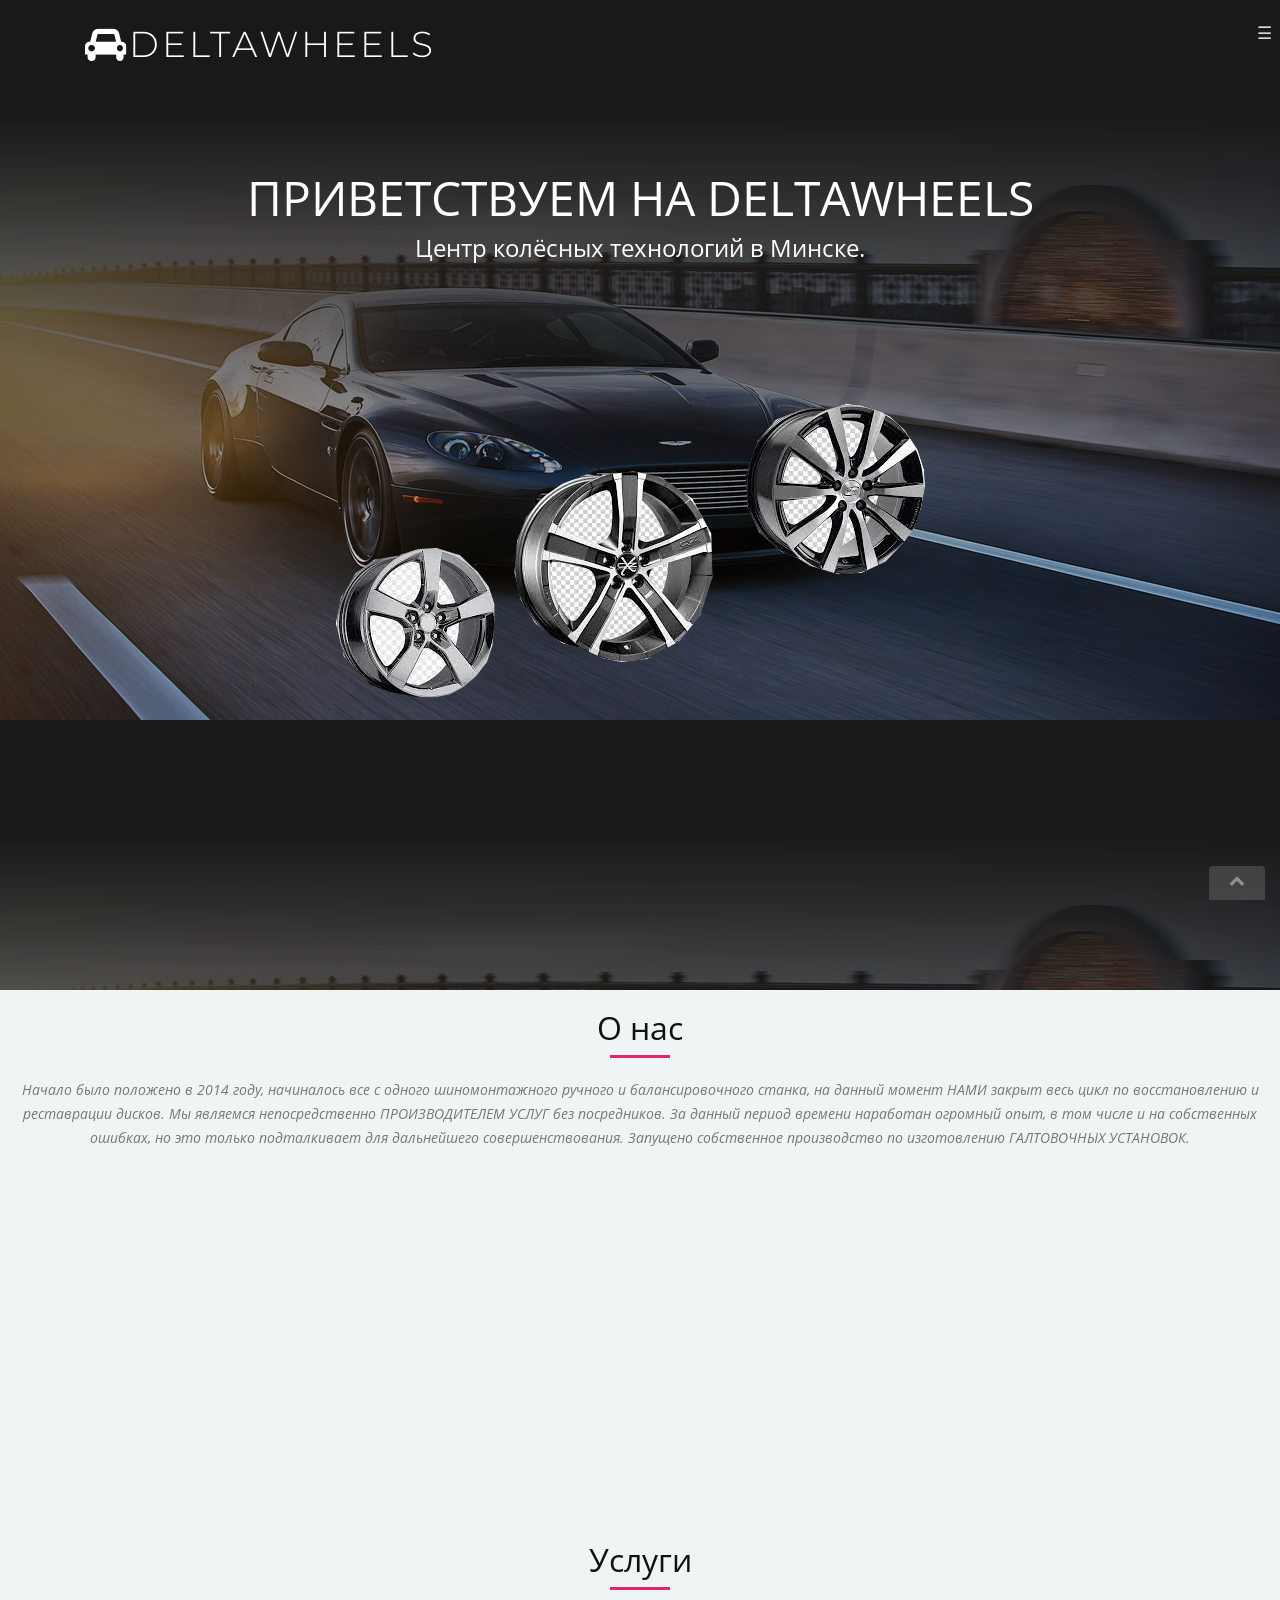
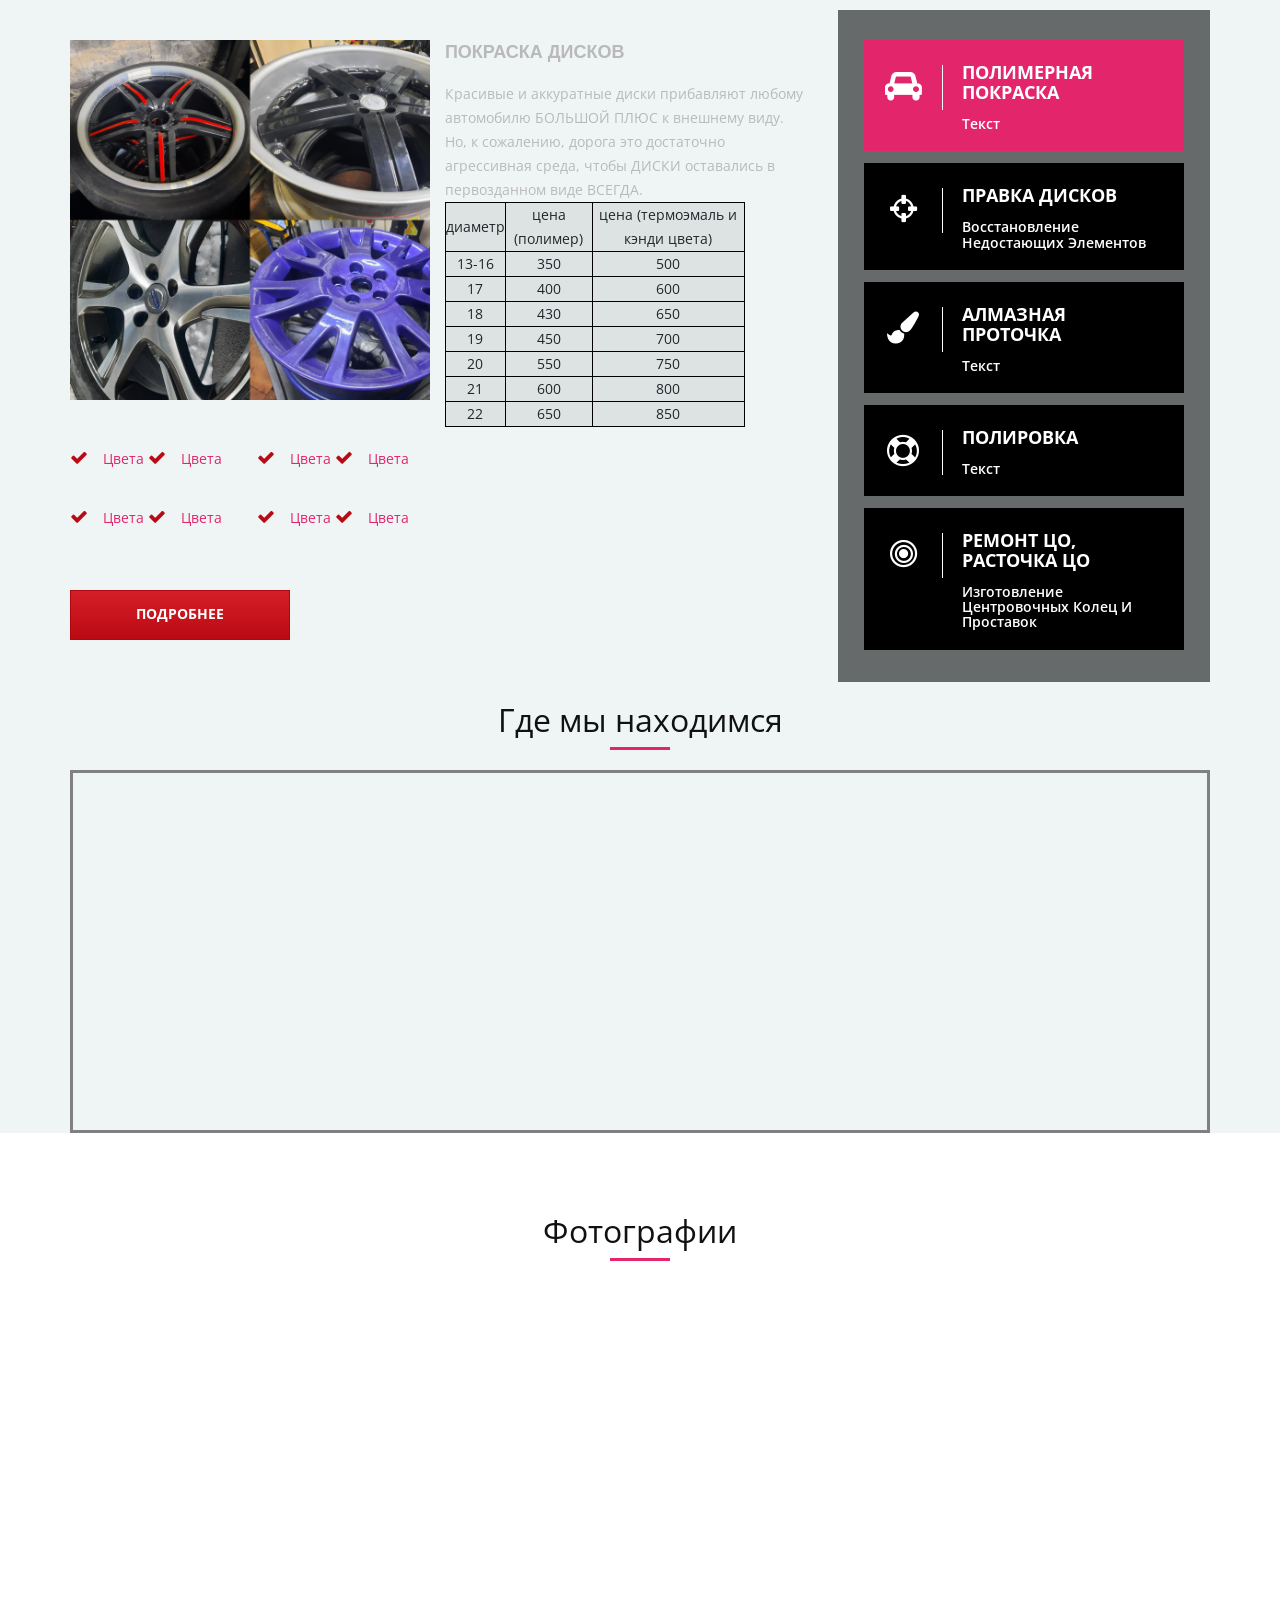
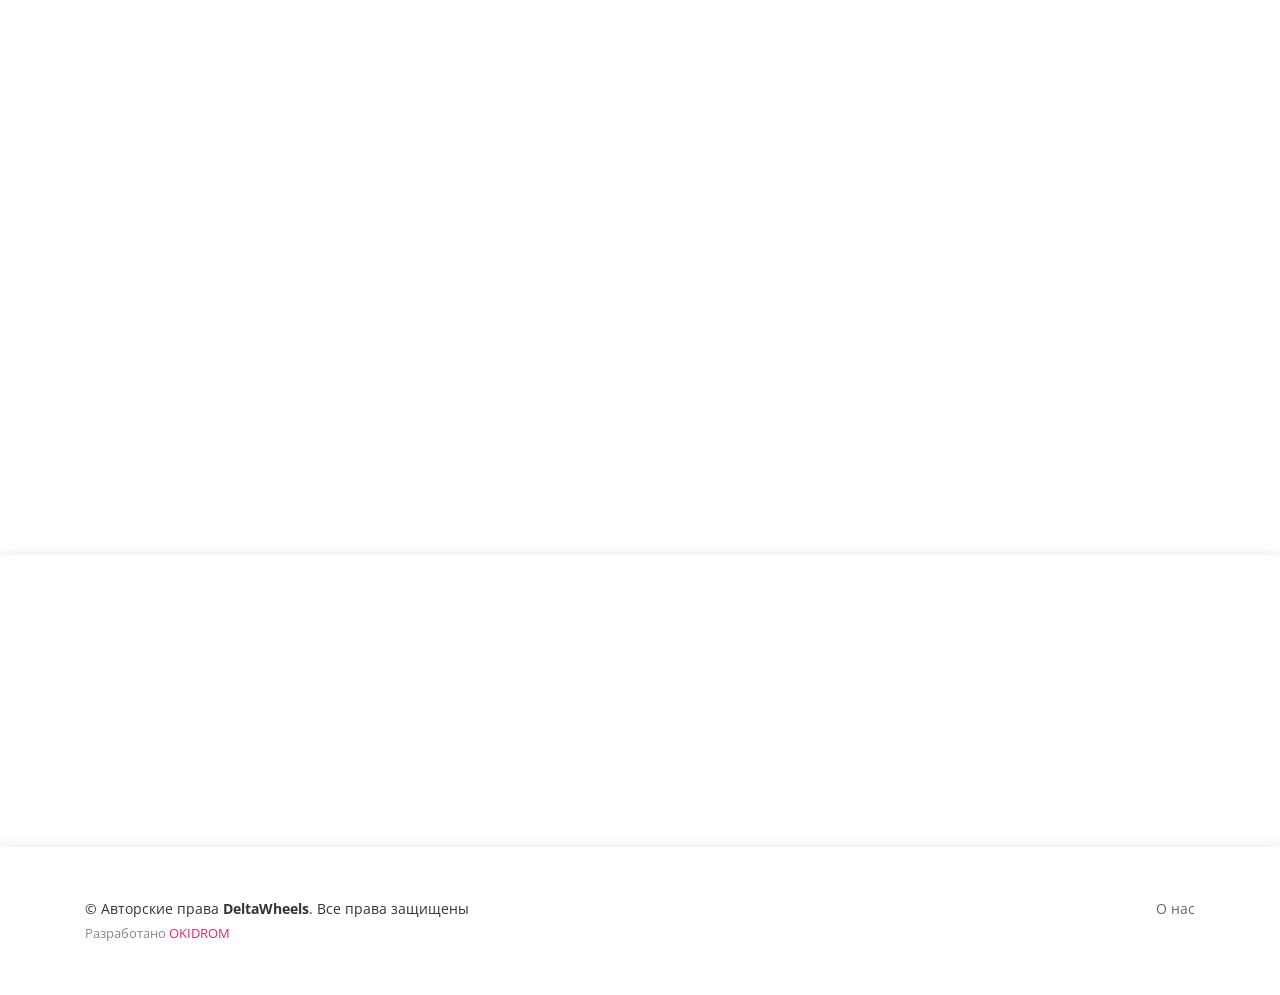
==== computer.html @ de4a65d1 "1" ====
<!DOCTYPE html>
<html lang="ru">
<head>
  <meta charset="utf-8">
  <title>DeltaWheels</title>
  <meta content="width=device-width, initial-scale=1.0" name="viewport">
  <meta content="" name="keywords">
  <meta content="" name="description">

  <!-- Иконки -->
  <link href="img/favicon.png" rel="icon">
  <link href="img/apple-touch-icon.png" rel="apple-touch-icon">

  <!-- Google шрифты -->
  <link href="https://fonts.googleapis.com/css?family=Montserrat:300,400,500,700|Open+Sans:300,300i,400,400i,700,700i" rel="stylesheet">

  <!-- библиотека CSS File -->
  <link href="lib/bootstrap/css/bootstrap.min.css" rel="stylesheet">

  <!-- Библиотека CSS Files -->
  <link href="lib/font-awesome/css/font-awesome.min.css" rel="stylesheet">
  <link href="lib/ionicons/css/ionicons.min.css" rel="stylesheet">
  <link href="lib/aos/aos.css" rel="stylesheet">
  <link href="lib/magnific-popup/magnific-popup.css" rel="stylesheet">
  <link rel="shortcut icon" href="favicon.ico" />


  <!-- Main Stylesheet File -->
  <link href="css/style.css" rel="stylesheet">
  <link href="css/viezd.css" rel="stylesheet">
  <link href="css/modal.css" rel="stylesheet">

    <link href="templates\autocare\images\favicon.ico" rel="shortcut icon" type="image/vnd.microsoft.icon">
  <link href="components\com_sppagebuilder\assets\css\font-awesome.min.css" rel="stylesheet" type="text/css">
  <link href="components\com_sppagebuilder\assets\css\animate.min.css" rel="stylesheet" type="text/css">
  <link href="components\com_sppagebuilder\assets\css\sppagebuilder.css" rel="stylesheet" type="text/css">
  <link href="components\com_sppagebuilder\assets\css\sppagecontainer.css" rel="stylesheet" type="text/css">
  <link href="components\com_sppagebuilder\assets\css\magnific-popup.css" rel="stylesheet" type="text/css">
  <link href="templates\autocare\css\bootstrap.min.css" rel="stylesheet" type="text/css">
  <link href="templates\autocare\css\font-awesome.min.css" rel="stylesheet" type="text/css">
  <link href="templates\autocare\css\legacy.css" rel="stylesheet" type="text/css">
  <link href="templates\autocare\css\template.css" rel="stylesheet" type="text/css">
  <link href="templates\autocare\css\presets\preset3.css" rel="stylesheet" type="text/css" class="preset">
  <link href="templates\autocare\css\custom.css" rel="stylesheet" type="text/css">
  <link href="plugins\system\helix3\assets\css\pagebuilder.css" rel="stylesheet" type="text/css">
  <link href="templates\autocare\css\frontend-edit.css" rel="stylesheet" type="text/css">
  <style type="text/css">
.sp-page-builder .page-content #section-id-1490202933959{margin:0px 0px 0px 0px;padding:0px 0px 90px 0px;background-color:rgba(246, 246, 246, 1);}
#sppb-addon-1490280942295 .sppb-empty-space {padding-bottom: 5px;}
.sp-page-builder .page-content #section-id-1490202933961{margin:0px 0px 0px 0px;padding:0px 0px 0px 0px;}
.sp-page-builder .page-content #section-id-1553441952932{margin:0px 0px 0px 0px;padding:0px 0px 0px 0px;}
.sp-page-builder .page-content #section-id-1490313003177{margin:0px 0px 0px 0px;padding:100px 0px 0px 0px;background-image:url(images/2019/03/26/disk9.jpg);background-repeat:no-repeat;background-size:cover;background-attachment:fixed;background-position:50% 50%;}
.sp-page-builder .page-content #section-id-1490313003179{margin:0px 0px 0px 0px;padding:10px 0px 0px 0px;}

.sp-page-builder .page-content #section-id-1491001296684{margin:0px 0px 0px 0px;padding:90px 0px 90px 0px;}
.sp-page-builder .page-content #section-id-1491089056849{margin:0px 0px 0px 0px;padding:0px 0px 0px 0px;}
#sppb-addon-1491089056870 .sppb-addon-image-overlay{background-color: rgba(0, 0, 0, 0.6);}
#sppb-addon-1491089056875 .sppb-addon-image-overlay{background-color: rgba(0, 0, 0, 0.6);}
.sp-page-builder .page-content #section-id-1491089056856{margin:0px 0px 0px 0px;padding:0px 0px 0px 0px;}
#sppb-addon-1491089056894 .sppb-addon-image-overlay{background-color: rgba(0, 0, 0, 0.6);}
#sppb-addon-1491089056889 .sppb-addon-image-overlay{background-color: rgba(0, 0, 0, 0.6);}
#sppb-addon-1491089056884 .sppb-addon-image-overlay{background-color: rgba(0, 0, 0, 0.6);}
.sp-page-builder .page-content #section-id-1553950695597{margin:0px 0px 0px 0px;padding:50px 0px 50px 0px;}
.sp-page-builder .page-content #section-id-1553949135728{margin:0px 0px 0px 0px;padding:50px 0px 50px 0px;}
.sp-page-builder .page-content #section-id-1553557282232{margin:0px 0px 0px 0px;padding:50px 0px 50px 0px;}
.sp-page-builder .page-content #section-id-1491176089203{margin:0px 0px 0px 0px;padding:70px 0px 60px 0px;}
.sp-page-builder .page-content #section-id-1491176089210{margin:0px 0px 0px 0px;padding:0px 0px 0px 0px;}
body{font-family:Open Sans, sans-serif; font-weight:300; }
h1{font-family:Open Sans, sans-serif; font-weight:800; }
h2{font-family:Open Sans, sans-serif; font-weight:600; }
h3{font-family:Open Sans, sans-serif; font-weight:normal; }
h4{font-family:Open Sans, sans-serif; font-weight:normal; }
h5{font-family:Open Sans, sans-serif; font-weight:600; }
h6{font-family:Open Sans, sans-serif; font-weight:600; }
#sp-bottom{ background-image:url("images/footer-area.jpg");background-repeat:no-repeat;background-size:cover;background-attachment:scroll;background-position:50% 0;background-color:#f5f5f5;padding:63px 0px 120px 0px; }
  </style>

  <!-- ============================================================================================================== -->
</head>
  <link rel="stylesheet" href="css/right-nav-style.css">
    <!--
    Скрытый checkbox, отвечающий за переключение панели, должен быть в верхней части документа, лучше сразу после тега `<body>`

    `id` атрибут предназначен для связки с атрибутом `for` тега <label>

    Атрибут `hidden` указывает состояние «скрытый» у текущего элемента
    -->
    <input type="checkbox" id="nav-toggle" hidden>
    <!--
    Выдвижную панель размещаете ниже
    флажка (checkbox), но не обязательно
    непосредственно после него, например
    можно и в конце страницы
    -->
    <nav class="nav">
        <!--
    Метка с именем `id` чекбокса в `for` атрибуте
    Символ Unicode 'TRIGRAM FOR HEAVEN' (U+2630)
    Пустой атрибут `onclick` используем для исправления бага в iOS < 6.0
    См: http://timpietrusky.com/advanced-checkbox-hack
    -->
        <label for="nav-toggle" class="nav-toggle" onclick></label>
        <!--
    Здесь размещаете любую разметку,
    если это меню, то скорее всего неупорядоченный список <ul>
    -->
        <h2 class="logo">
          <nav id="menu">
            <a href="https://vk.com/okidrom">Услуги</a>
        </h2>
        <ul>
<!--       ---------------------------------------------------------          -->
            <li>
			<div class="filter">
			  <details>
			    <summary href="#2">ПОЛИМЕРНАЯ ПОКРАСКА</summary>
			    <ul>
			      <label>ПРАЙС на ПОКРАСКУ</label>
			      <button id="myBtn">Открыть окно</button>
			      <div id="myModal" class="modal">
					  <div class="modal-content">
					    <div class="modal-header">
					      <span class="close">&times;</span>
					      <h2>Шапка модального окна</h2>
					    </div>
					    <div class="modal-body">
					      <p>Какой-то текст в теле модального окна</p>
					      <p>Ещё другой текст...</p>
					    </div>
					  </div>
			    </ul>
			  </details>
			</div>
<!--       ---------------------------------------------------------          -->
			<li>
			<div class="filter">
			  <details>
			    <summary href="#3">Услуга 2</summary>
			    <ul>
			      <label>Услуга 2</label>
			    </ul>
			  </details>
			</div>
<!--       ---------------------------------------------------------          -->
			<li>
			<div class="filter">
			  <details>
			    <summary href="#4">Услуга 3</summary>
			    <ul>
			      <label>Услуга 3</label>
			    </ul>
			  </details>
			</div>
<!--       ---------------------------------------------------------          -->
			<li>
			<div class="filter">
			  <details>
			    <summary href="#5">Услуга 4</summary>
			    <ul>
			      <label>Услуга 4</label>
			    </ul>
			  </details>
			</div>
<!--       ---------------------------------------------------------          -->
			<li>
			<div class="filter">
			  <details>
			    <summary href="#6">Услуга 5</summary>
			    <ul>
			      <label>Услуга 5</label>
			    </ul>
			  </details>
			</div>
<!--       ---------------------------------------------------------          -->
			<li>
			<div class="filter">
			  <details>
			    <summary href="#7">Услуга 6</summary>
			    <ul>
			      <label>Услуга 6</label>
			    </ul>
			  </details>
			</div>
<!--       ---------------------------------------------------------          -->
			<li>
			<div class="filter">
			  <details>
			    <summary href="#8">Услуга 7</summary>
			    <ul>
			      <label>Услуга 7</label>
			    </ul>
			  </details>
			</div>
<!--       ---------------------------------------------------------          -->
          </nav>
        </ul>
    </nav>
    <div class="mask-content"></div>
<body>

  <!--==========================
    Header
  ============================-->
  <header id="header">
    <div class="container">

      <div id="logo" class="pull-left">
        <h1><a href="#intro" class="scrollto"><i class="fa fa-car"></i>DeltaWheels</a></h1>
        <!-- <a href="#intro"><img src="img/logo.png" alt="" title="" /></img></a> -->
      </div>
    </div>
  </header><!-- #header -->

  <!--==========================
    Интро
  ============================-->
  <section style="background-image: url('img/background.png');" id="intro">

    <div class="intro-text">
      <h2>Приветствуем на DeltaWheels</h2>
      <p>Центр колёсных технологий в Минске.</p>
    </div>

    <div class="product-screens">

      <div class="product-screen-1" data-aos="fade-up" data-aos-delay="400">
        <img src="img/product-screen-1.png" alt="">
      </div>

      <div class="product-screen-2" data-aos="fade-up" data-aos-delay="200">
        <img src="img/product-screen-2.png" alt="">
      </div>

      <div class="product-screen-3" data-aos="fade-up">
        <img src="img/product-screen-3.png" alt="">
      </div>

    </div>

  </section>

  <main id="main">

    <!--==========================
      О нас
    ============================-->
    <section style="background-image: url('img/background.png'id="about" class="section-bg">
      <div class="container-fluid">
        <div class="section-header">
          <h3 class="section-title">О нас</h3>
          <span class="section-divider"></span>
          <p class="section-description">
            Начало было положено в 2014 году, начиналось все с одного шиномонтажного ручного  и балансировочного  станка, на данный момент НАМИ закрыт весь цикл по восстановлению и реставрации дисков. Мы являемся непосредственно ПРОИЗВОДИТЕЛЕМ УСЛУГ без посредников. За данный период времени наработан огромный опыт, в том числе и на собственных ошибках, но это только подталкивает для дальнейшего совершенствования.
Запущено собственное производство по изготовлению ГАЛТОВОЧНЫХ УСТАНОВОК.

          </p>
        </div>

        <div class="row">
          <div class="col-lg-6 content" data-aos="fade-left">
            <iframe 
            width="560" 
            height="315" 
            src="https://www.youtube.com/embed/9Q4Q2HjmNF4" 
            title="YouTube video player" 
            frameborder="0" 
            allow="accelerometer; autoplay; clipboard-write; encrypted-media; gyroscope; picture-in-picture" 
            allowfullscreen>
              
            </iframe>
          </div>
        </div>

      </div>
    </section>

    <!--USLUGI-->

    <section id="section-id-1490313003177" class="section-bg">
            <div class="container-fluid">
        <div class="section-header">
          <h3 class="section-title">Услуги</h3>
          <span class="section-divider"></span>
<section id="section-id-1490313003177" class="sppb-section ">
  <div class="sppb-row-container">
    <div class="sppb-row">
      <div class="sppb-col-md-12">
    <div id="column-id-1490313003178" class="sppb-column">
      <div class="sppb-column-addons">
  <div id="sppb-addon-1490313003183" class="clearfix">
    <div class="sppb-addon sppb-addon-text-block sppb-text-left wheel-work">
    <div class="sppb-addon-content">       
  </div>
</div>
</div>
<div id="section-id-1490313003179" class="sppb-section ">
  <div class="sppb-container-inner">
    <div class="sppb-row">
    <div class="sppb-col-md-12">
      <div id="column-id-1490313003180" class="sppb-column">
        <div class="sppb-column-addons">
          <div id="sppb-addon-1490313003205" class="clearfix">
            <div class="sppb-addon sppb-addon-tab wheel-work-left">
        <div class="sppb-addon-content sppb-tab">
          <ul class="sppb-nav sppb-nav-vertical">
          <li class="active"><a data-toggle="sppb-tab" href="#sppb-tab-1490313003205">
            <i class="fa fa-automobile"></i> 
            <div class="title">
<h3>ПОЛИМЕРНАЯ ПОКРАСКА</h3>
<h6>Текст</h6>
</div></a></li><li class=""><a data-toggle="sppb-tab" href="#sppb-tab-1490313003206"><i class="fa fa-crosshairs"></i> <div class="title">
<h3>Правка дисков</h3>
<h6>Восстановление недостающих элементов</h6>
</div></a></li><li class=""><a data-toggle="sppb-tab" href="#sppb-tab-1490313003207"><i class="fa fa-paint-brush"></i> <div class="title">
<h3>Алмазная проточка</h3>
<h6>Текст</h6>
</div></a></li><li class=""><a data-toggle="sppb-tab" href="#sppb-tab-1490313003208"><i class="fa fa-life-bouy"></i> <div class="title">
<h3>Полировка</h3>
<h6>Текст</h6>
</div></a></li><li class=""><a data-toggle="sppb-tab" href="#sppb-tab-1490313003209"><i class="fa fa-bullseye"></i> <div class="title">
<h3>РЕМОНТ ЦО, РАСТОЧКА ЦО</h3>
<h6>Изготовление центровочных колец и проставок</h6>
</div></a></li></ul><div class="sppb-tab-content sppb-nav-vertical-content"><div id="sppb-tab-1490313003205" class="sppb-tab-pane sppb-fade active in"><div class="col-lg-6 col-md-12 col-sm-12 col-xs-12">
<div class="img-holder">
<img src="img\uslugifoto\pokraska.jpg" alt="Покраска дисков">
</div>
</div>

<div class="col-lg-6 col-md-12 col-sm-12 col-xs-12">
<div class="content">
<h4>ПОКРАСКА ДИСКОВ</h4>
<p>Красивые и аккуратные диски прибавляют любому автомобилю БОЛЬШОЙ ПЛЮС к внешнему виду. Но, к сожалению, дорога это достаточно агрессивная среда, чтобы ДИСКИ оставались в первозданном виде ВСЕГДА. </p>
</div>
<table>
    <tr>
        <td>диаметр</td>
        <td>цена (полимер)</td>
        <td>цена (термоэмаль и кэнди цвета)</td>
    </tr>
    <tr>
        <td>13-16</td>
        <td>350</td>
        <td>500</td>
    </tr>
    <tr>
        <td>17</td>
        <td>400</td>
        <td>600</td>
    </tr>
    <tr>
        <td>18</td>
        <td>430</td>
        <td>650</td>
    </tr>
    <tr>
        <td>19</td>
        <td>450</td>
        <td>700</td>
    </tr>
    <tr>
        <td>20</td>
        <td>550</td>
        <td>750</td>
    </tr>
    <tr>
        <td>21</td>
        <td>600</td>
        <td>800</td>
    </tr>
    <tr>
        <td>22</td>
        <td>650</td>
        <td>850</td>
    </tr>
</table>
</div>

<div class="col-lg-12 col-md-12 col-sm-12 col-xs-12">
<div class="single-list-item">
<ul class="triple">
<li><i class="fa fa-check" aria-hidden="true"></i>Цвета</li>
<li><i class="fa fa-check" aria-hidden="true"></i>Цвета</li>
<li><i class="fa fa-check" aria-hidden="true"></i>Цвета</li>
<li><i class="fa fa-check" aria-hidden="true"></i>Цвета</li>
<li><i class="fa fa-check" aria-hidden="true"></i>Цвета</li>
<li><i class="fa fa-check" aria-hidden="true"></i>Цвета</li>
<li><i class="fa fa-check" aria-hidden="true"></i>Цвета</li>
<li><i class="fa fa-check" aria-hidden="true"></i>Цвета</li>
</ul>
</div>
</div>
<div class="col-lg-12 col-md-12 col-sm-12 col-xs-12">
<div class="button">
 <a class="aut-cr-btn" href="#">Подробнее</a>
</div>
</div></div><div id="sppb-tab-1490313003206" class="sppb-tab-pane sppb-fade"><div class="col-lg-6 col-md-12 col-sm-12 col-xs-12">
<div class="img-holder">
<img src="img\uslugifoto\bienit.png" alt="Awesome Image">
</div>
</div>

<div class="col-lg-6 col-md-12 col-sm-12 col-xs-12">
<div class="content">
<h4>ПРАВКА ДИСКОВ</h4>
<p>Очень ВАЖНЫЙ вопрос по теме «Восстановления ДИСКОВ» - это ПРАВКА ГЕОМЕТРИИ, т.к. без правильного вращения колеса все старания по покраске сводятся к «НУЛЮ». Какими бы КРАСИВЫЕ колеса не были, но если после установки на авто, машину трясёт на скоростях  –УДОВОЛЬСТВИЯ от этого нет никого, если не сказать больше.</p>
</div>
<table>
    <tr>
        <td>работа</td>
        <td>цена</td>
    </tr>
    <tr>
        <td>правка радиального биения</td>
        <td>от 60</td>
    </tr>
    <tr>
        <td>правка осевого биения</td>
        <td>от 100</td>
    </tr>
    <tr>
        <td>восстановления недостающих элементов зависит от сложности</td>
        <td>от 160</td>
    </tr>
</table>
</div>

<div class="col-lg-12 col-md-12 col-sm-12 col-xs-12">
<div class="single-list-item">
<ul class="triple">

</ul>
</div>
</div>
<div class="col-lg-12 col-md-12 col-sm-12 col-xs-12">
<div class="button">
 <a class="aut-cr-btn" href="#">Подробнее</a>
 </div>
  </div></div><div id="sppb-tab-1490313003207" class="sppb-tab-pane sppb-fade"><div class="col-lg-6 col-md-12 col-sm-12 col-xs-12">
<div class="img-holder">
<img src="img\uslugifoto\almprotochka.png" alt="Awesome Image">
</div>
</div>

<div class="col-lg-6 col-md-12 col-sm-12 col-xs-12">
<div class="content">
<h4>АЛМАЗНАЯ ПРОТОЧКА</h4>
<p>Большая часть дисков на данный момент имеет по заводу двухцветную окраску, один цвет это краска, а второй цвет – это проточенная лицевая часть диска до блеска.</p>
</div>
<table>
    <tr>
        <td>диаметр</td>
        <td>цена</td>
    </tr>
    <tr>
        <td>до 18</td>
        <td>250</td>
    </tr>
    <tr>
        <td>до 20</td>
        <td>300</td>
    </tr>
    <tr>
        <td>21 и больше</td>
        <td>350</td>
    </tr>
    <tr>
        <td>проточка полок</td>
        <td>200-350 (зависит от сложности и ширины)</td>
    </tr>
</table>
</div>

<div class="col-lg-12 col-md-12 col-sm-12 col-xs-12">
<div class="single-list-item">
<ul class="triple">
<li><i class="fa fa-check" aria-hidden="true"></i>Черный глянец</li>
<li><i class="fa fa-check" aria-hidden="true"></i>Серебро без зерна</li>
<li><i class="fa fa-check" aria-hidden="true"></i>Кислотный цвет</li>
<li><i class="fa fa-check" aria-hidden="true"></i>Графиты светлые</li>
<li><i class="fa fa-check" aria-hidden="true"></i>Графиты с зерном</li>
<li><i class="fa fa-check" aria-hidden="true"></i>Медь, Латунь</li>
<li><i class="fa fa-check" aria-hidden="true"></i>Графиты без зерна</li>
<li><i class="fa fa-check" aria-hidden="true"></i>Хром, Золото</li>
</ul>
</div>
</div>
<div class="col-lg-12 col-md-12 col-sm-12 col-xs-12">
<div class="button">
 <a class="aut-cr-btn" href="#">Подробнее</a>
 </div>
  </div></div><div id="sppb-tab-1490313003208" class="sppb-tab-pane sppb-fade"><div class="col-lg-6 col-md-12 col-sm-12 col-xs-12">
<div class="img-holder">
<img src="img\uslugifoto\polirovka.png" alt="Awesome Image">
</div>
</div>

<div class="col-lg-6 col-md-12 col-sm-12 col-xs-12">
<div class="content">
<h4>ПОЛИРОВКА ДИСКОВ И ПОЛОК.</h4>
<p>Полировка полок дисков производится на специальном станке с предварительной подготовкой как с помощью хим смывок старого ЛКП, так и с помощью пескоструйной обработки поверхности, постепенной шлифовкой наждачными полотнами различной зернистости – от более грубых до более мягких. Данный процесс является предшествующим процессу полировки как до зеркального, так и до полуматового блеска, по желанию заказчика.</p>
</div>
<table>
    <tr>
        <td>работа</td>
        <td>цена</td>
    </tr>
    <tr>
        <td>полировка
лицевой поверхности диска</td>
        <td>от 300</td>
    </tr>
    <tr>
        <td>полировка
полок</td>
        <td>от 350</td>
    </tr>
    <tr>
        <td>нанесение
спецлака</td>
        <td>от 200-250</td>
    </tr>
    <tr>
        <td>галтовка
дисков</td>
        <td>1300-1600 (от состояния и диаметра</td>
    </tr>
    <tr>
        <td>изготовление галтовочных установок под заказ<br></td>
        <td>13000 до 15000</td>
    </tr>
</table>
</div>

<div class="col-lg-12 col-md-12 col-sm-12 col-xs-12">
<div class="single-list-item">
<ul class="triple">
<li><i class="fa fa-check" aria-hidden="true"></i>Черный глянец</li>
<li><i class="fa fa-check" aria-hidden="true"></i>Серебро без зерна</li>
<li><i class="fa fa-check" aria-hidden="true"></i>Кислотный цвет</li>
<li><i class="fa fa-check" aria-hidden="true"></i>Графиты светлые</li>
<li><i class="fa fa-check" aria-hidden="true"></i>Графиты с зерном</li>
<li><i class="fa fa-check" aria-hidden="true"></i>Медь, Латунь</li>
<li><i class="fa fa-check" aria-hidden="true"></i>Графиты без зерна</li>
<li><i class="fa fa-check" aria-hidden="true"></i>Хром, Золото</li>
</ul>
</div>
</div>
<div class="col-lg-12 col-md-12 col-sm-12 col-xs-12">
<div class="button">
 <a class="aut-cr-btn" href="#">Подробнее</a>
 </div>
  </div></div><div id="sppb-tab-1490313003209" class="sppb-tab-pane sppb-fade"><div class="col-lg-6 col-md-12 col-sm-12 col-xs-12">
<div class="img-holder">
<img src="img\uslugifoto\remontco.png" alt="Awesome Image">
</div>
</div>

<div class="col-lg-6 col-md-12 col-sm-12 col-xs-12">
<div class="content">
<h4>ПОКРАСКА СТУПИЧНЫХ КОЛПАЧКОВ.</h4>
<p>Для маскировки ржавых и окисленных колесных болтов в одном случае, и для затемнения хромированных болтов при достижении полного Блэк Пакета во втором, наш сервис предлагает для установки пластиковые насадки различных цветов </p>
<table>
    <tr>
        <td>работа</td>
        <td>цена</td>
    </tr>
    <tr>
        <td>ремонтные, центровочные кольца (алюминий)</td>
        <td>80</td>
    </tr>
    <tr>
        <td>расточка цо (зависит от величины расточки и диаметра</td>
        <td>80-120</td>
    </tr>
    <tr>
        <td>расточка цо (под ремонтные кольца с запрессовкой</td>
        <td>100</td>
    </tr>
    <tr>
        <td>изготовление проставок (до 20мм)</td>
        <td>250</td>
    </tr>
    <tr>
        <td>изготовление адаптеров (с комплектом крепежа)</td>
        <td>550</td>
    </tr>
</table>
</div>
</div>

<div class="col-lg-12 col-md-12 col-sm-12 col-xs-12">
<div class="single-list-item">
<ul class="triple">
<li><i class="fa fa-check" aria-hidden="true"></i>Черный глянец</li>
<li><i class="fa fa-check" aria-hidden="true"></i>Серебро без зерна</li>
<li><i class="fa fa-check" aria-hidden="true"></i>Кислотный цвет</li>
<li><i class="fa fa-check" aria-hidden="true"></i>Графиты светлые</li>
<li><i class="fa fa-check" aria-hidden="true"></i>Графиты с зерном</li>
<li><i class="fa fa-check" aria-hidden="true"></i>Медь, Латунь</li>
<li><i class="fa fa-check" aria-hidden="true"></i>Графиты без зерна</li>
<li><i class="fa fa-check" aria-hidden="true"></i>Хром, Золото</li>
</ul>
</div>
</div>
<div class="col-lg-12 col-md-12 col-sm-12 col-xs-12">
<div class="button">
 <a class="aut-cr-btn" href="#">Подробнее</a>
 </div>
  </div>
</div>
</div>
</div>
</div>
</div>
</div>
</div>
</div>
</div>
</div>
</div>
</div>
</div>
</div>
</div>
</div>
</div>
</div>
</section>
    </section>
    <!--==========================
      Где мы находимся
    ============================-->
    <section id="more-features" class="section-bg">
      <div class="container">
        <div class="section-header">
          <h3 class="section-title">Где мы находимся</h3>
          <span class="section-divider"></span>
        </div>
        <div class="row">
		<!--ГУГЛ КАРТА -->
				    <style>
			.outline {
			border: 3px solid gray;
			padding: 0 0px;
			}
			</style>
		<div class="outline">
			<iframe
			src="https://www.google.com/maps/embed?pb=!1m18!1m12!1m3!1d2353.997375449861!2d27.542689651142954!3d53.84291057998837!2m3!1f0!2f0!3f0!3m2!1i1024!2i768!4f13.1!3m3!1m2!1s0x46dbd1a967682c25%3A0xa7b464e674bf55df!2z0YPQu9C40YbQsCDQodC10YDQvtCy0LAgMTgsINCc0LjQvdGB0Lo!5e0!3m2!1sru!2sby!4v1617296447471!5m2!1sru!2sby"
			width="1140"
			height="350"
			style="border:0;"
			allowfullscreen=""
			loading="lazy">
			</iframe>
        </div>
      </div>
    </section>

    <!--==========================
      Галерея
    ============================-->
    <section id="gallery">
      <div class="container-fluid">
        <div class="section-header">
          <h3 class="section-title">Фотографии</h3>
          <span class="section-divider"></span>
        </div>

        <div class="row no-gutters">

          <div class="col-lg-4 col-md-6">
            <div class="gallery-item" data-aos="fade-up">
              <a href="img/gallery/gallery-3.jpg" class="gallery-popup">
                <img src="img/gallery/gallery-3.jpg" alt="">
              </a>
            </div>
          </div>

          <div class="col-lg-4 col-md-6">
            <div class="gallery-item" data-aos="fade-up">
              <a href="img/gallery/gallery-4.jpg" class="gallery-popup">
                <img src="img/gallery/gallery-4.jpg" alt="">
              </a>
            </div>
          </div>

          <div class="col-lg-4 col-md-6">
            <div class="gallery-item" data-aos="fade-up">
              <a href="img/gallery/gallery-5.jpg" class="gallery-popup">
                <img src="img/gallery/gallery-5.jpg" alt="">
              </a>
            </div>
          </div>

          <div class="col-lg-4 col-md-6">
            <div class="gallery-item" data-aos="fade-up">
              <a href="img/gallery/gallery-6.jpg" class="gallery-popup">
                <img src="img/gallery/gallery-6.jpg" alt="">
              </a>
            </div>
          </div>

          <div class="col-lg-4 col-md-6">
            <div class="gallery-item" data-aos="fade-up">
              <a href="img/gallery/gallery-7.jpg" class="gallery-popup">
                <img src="img/gallery/gallery-7.jpg" alt="">
              </a>
            </div>
          </div>

          <div class="col-lg-4 col-md-6">
            <div class="gallery-item" data-aos="fade-up">
              <a href="img/gallery/gallery-8.jpg" class="gallery-popup">
                <img src="img/gallery/gallery-8.jpg" alt="">
              </a>
            </div>
          </div>

        </div>

      </div>
    </section>

    <!--==========================
      Контакты
    ============================-->
    <section id="contact">
      <div class="container">
        <div class="row" data-aos="fade-up">

          <div class="col-lg-4 col-md-4">
            <div class="contact-about">
              <h3>DeltaWheels</h3>
              <p>Для связи с нами можете использовать следующие социальные сети:</p>
              <div class="social-links">
                <a href="#" class="youtube-play"><i class="fa fa-youtube-play"></i></a>
                <a href="#" class="instagram"><i class="fa fa-instagram"></i></a>
                <a href="https://vk.com/deltawheels" class="vk"><i class="fa fa-vk"></i></a>
              </div>
            </div>
          </div>

          <div class="col-lg-3 col-md-4">
            <div class="info">
              <div>
                <i class="ion-ios-location-outline"></i>
                <p>Адресс<br>Минск, серова 18</p>
              </div>

              <div>
                <i class="ion-ios-email-outline"></i>
                <p>Почта</p>
              </div>

              <div>
                <i class="ion-ios-telephone-outline"></i>
                <p>+375-29-378-74-23</p>
              </div>

            </div>
          </div>
        </div>
      </div>
    </section><!-- #contact -->

  </main>

  <!--==========================
    Заключающая часть
  ============================-->
  <footer id="footer">
    <div class="container">
      <div class="row">
        <div class="col-lg-6 text-lg-left text-center">
          <div class="copyright">
            &copy; Авторские права <strong>DeltaWheels</strong>. Все права защищены
          </div>
          <div class="credits">
            Разработано <a href="https://vk.com/okidrom">OKIDROM</a>
          </div>
        </div>
        <div class="col-lg-6">
          <nav class="footer-links text-lg-right text-center pt-2 pt-lg-0">
            <a href="#about" class="scrollto">О нас</a>
            <!-- <a href="#">Privacy Policy</a> -->
            <!-- <a href="#">Terms of Use</a> -->
          </nav>
        </div>
      </div>
    </div>
  </footer><!-- #footer -->

  <a href="#" class="back-to-top"><i class="fa fa-chevron-up"></i></a>

  <!-- Библиотеки скриптов -->
  <script src="lib/jquery/jquery.min.js"></script>
  <script src="lib/jquery/jquery-migrate.min.js"></script>
  <script src="lib/bootstrap/js/bootstrap.bundle.min.js"></script>
  <script src="lib/easing/easing.min.js"></script>
  <script src="lib/aos/aos.js"></script>
  <script src="lib/superfish/hoverIntent.js"></script>
  <script src="lib/superfish/superfish.min.js"></script>
  <script src="lib/magnific-popup/magnific-popup.min.js"></script>

  <!-- ГБС -->
  <script src="js/main.js"></script>

  <script src="components\com_sppagebuilder\assets\js\sppagebuilder.js" type="text/javascript"></script>
  <script src="components\com_sppagebuilder\assets\js\jquery.magnific-popup.min.js" type="text/javascript"></script>
  <script src="templates\autocare\js\bootstrap.min.js" type="text/javascript"></script>
  <script src="templates\autocare\js\jquery.sticky.js" type="text/javascript"></script>
  <script src="templates\autocare\js\main.js" type="text/javascript"></script>
  <script src="templates\autocare\js\custom.js" type="text/javascript"></script>
  <script src="templates\autocare\js\frontend-edit.js" type="text/javascript"></script>
</body>
</html>
---- css/style.css ----
/*--------------------------------------------------------------
# General
--------------------------------------------------------------*/
body {
  background: #fff;
  color: #666666;
  font-family: "Open Sans", sans-serif;
  overflow-x: hidden;
}

a {
  color: #e3256b;
  transition: 0.5s;
}

a:hover, a:active, a:focus {
  color: #e3256b;
  outline: none;
  text-decoration: none;
}

p {
  padding: 0;
  margin: 0 0 30px 0;
}

h1, h2, h3, h4, h5, h6 {
  font-family: "Montserrat", sans-serif;
  font-weight: 400;
  margin: 0 0 20px 0;
  padding: 0;
}

/* Back to top button */
.back-to-top {
  position: fixed;
  display: none;
  background: linear-gradient(45deg, #666666, #666666);
  color: #fff;
  padding: 2px 20px 8px 20px;
  font-size: 16px;
  border-radius: 4px 4px 0 0;
  right: 15px;
  bottom: 0;
  transition: none;
}

.back-to-top:focus {
  background: linear-gradient(45deg, #666666, #666666);
  color: #fff;
  outline: none;
}

.back-to-top:hover {
  background: #666666;
  color: #fff;
}

/*--------------------------------------------------------------
# Header
--------------------------------------------------------------*/
#header {
  padding: 30px 0;
  height: 92px;
  position: fixed;
  left: 0;
  top: 0;
  right: 0;
  transition: all 0.5s;
  z-index: 997;
}

#header #logo {
  float: left;
}

#header #logo h1 {
  font-size: 36px;
  margin: -4px 0 0 0;
  padding: 0;
  line-height: 1;
  display: inline-block;
  font-family: "Montserrat", sans-serif;
  font-weight: 300;
  letter-spacing: 3px;
  text-transform: uppercase;
}

#header #logo h1 a, #header #logo h1 a:hover {
  color: #fff;
}

#header #logo img {
  padding: 0;
  margin: 0;
}

@media (max-width: 768px) {
  #header #logo h1 {
    font-size: 28px;
    margin-top: 0;
  }
  #header #logo img {
    max-height: 40px;
  }
}

#header.header-fixed {
  background: linear-gradient(45deg, #1f1f1f, #1f1f1f);
  padding: 20px 0;
  height: 52px;
  transition: all 0.5s;
  -webkit-box-shadow: 0px 0px 26px 31px rgba(31, 31, 31, 1);
  -moz-box-shadow: 0px 0px 26px 31px rgba(31, 31, 31, 1);
  box-shadow: 0px 0px 26px 31px rgba(31, 31, 31, 1);
}

/*--------------------------------------------------------------
# Intro Section
--------------------------------------------------------------*/
#intro {
  width: 100%;
  height: 110vh;
  background: linear-gradient(45deg, #1B2221, #1B2221);
  position: static;
}

#intro .intro-text {
  padding-top: 140px;
  text-align: center;
  vertical-align: top;
}

@media (max-height: 768px) {
  #intro .intro-text {
    padding-top: 80px;
  }
}

@media (max-width: 768px) {
  #intro .intro-text {
    padding-top: 180px;
  }
}

@media (max-width: 767px) {
  #intro .intro-text {
    padding-top: 50px;
  }
}

#intro h2 {
  margin: 30px 0 10px 0;
  padding: 0 15px;
  font-size: 48px;
  font-weight: 400;
  line-height: 56px;
  color: #fff;
}

@media (max-width: 768px) {
  #intro h2 {
    font-size: 28px;
    line-height: 36px;
  }
}

#intro p {
  color: #fff;
  margin-bottom: 20px;
  padding: 0 15px;
  font-size: 24px;
}

@media (max-width: 768px) {
  #intro p {
    font-size: 18px;
    line-height: 24px;
    margin-bottom: 20px;
  }
}

#intro .btn-get-started {
  font-family: "Montserrat", sans-serif;
  font-weight: 400;
  font-size: 16px;
  letter-spacing: 1px;
  display: inline-block;
  padding: 8px 28px;
  border-radius: 50px;
  transition: 0.5s;
  margin: 10px;
  border: 2px solid #fff;
  color: #fff;
}

#intro .btn-get-started:hover {
  color: #e3256b;
  background: #fff;
}

#intro .product-screens {
  position: absolute;
  left: 0;
  right: 0;
  bottom: 0;
  overflow: hidden;
  padding-top: 30px;
  text-align: center;
  width: 100%;
  height: 530px;
}

#intro .product-screens .product-screen-1 {
  position: absolute;
  z-index: 30;
  left: calc(50% + 54px);
  bottom: 0;
  height: 500px;
}

#intro .product-screens .product-screen-2 {
  position: absolute;
  z-index: 20;
  left: calc(50% - 154px);
  bottom: 0;
  height: 430px;
}

#intro .product-screens .product-screen-3 {
  position: absolute;
  z-index: 10;
  left: calc(50% - 374px);
  bottom: 0;
  height: 360px;
}

@media (max-height: 768px) {
  #intro .product-screens {
    height: 430px;
  }
  #intro .product-screens .product-screen-1 {
    height: 400px;
  }
  #intro .product-screens .product-screen-2 {
    height: 330px;
  }
  #intro .product-screens .product-screen-3 {
    height: 260px;
  }
}

@media (max-width: 767px) {
  #intro .product-screens {
    height: 400px;
  }
  #intro .product-screens .product-screen-1 {
    position: static;
  }
  #intro .product-screens .product-screen-2, #intro .product-screens .product-screen-3 {
    display: none;
  }
}

@media (max-width: 767px) and (max-height: 639px) {
  #intro .product-screens {
    height: 300px;
  }
  #intro .product-screens .product-screen-1 {
    position: static;
  }
  #intro .product-screens .product-screen-2, #intro .product-screens .product-screen-3 {
    display: none;
  }
}

/*--------------------------------------------------------------
# Navigation Menu
--------------------------------------------------------------*/
/* Nav Menu Essentials */
.nav-menu, .nav-menu * {
  margin: 0;
  padding: 0;
  list-style: none;
}

.nav-menu ul {
  position: absolute;
  display: none;
  top: 100%;
  left: 0;
  z-index: 99;
}

.nav-menu li {
  position: relative;
  white-space: nowrap;
}

.nav-menu > li {
  float: left;
}

.nav-menu li:hover > ul,
.nav-menu li.sfHover > ul {
  display: block;
}

.nav-menu ul ul {
  top: 0;
  left: 100%;
}

.nav-menu ul li {
  min-width: 180px;
}

/* Nav Menu Arrows */
.sf-arrows .sf-with-ul {
  padding-right: 30px;
}

.sf-arrows .sf-with-ul:after {
  content: "\f107";
  position: absolute;
  right: 15px;
  font-family: FontAwesome;
  font-style: normal;
  font-weight: normal;
}

.sf-arrows ul .sf-with-ul:after {
  content: "\f105";
}

/* Nav Meu Container */
#nav-menu-container {
  float: right;
  margin: 0;
}

@media (max-width: 768px) {
  #nav-menu-container {
    display: none;
  }
}

/* Nav Meu Styling */
.nav-menu a {
  padding: 0 8px 10px 8px;
  text-decoration: none;
  display: inline-block;
  color: #fff;
  font-family: "Montserrat", sans-serif;
  font-weight: 400;
  font-size: 14px;
  outline: none;
}

.nav-menu > li {
  margin-left: 10px;
}

.nav-menu ul {
  margin: 4px 0 0 0;
  padding: 10px;
  box-shadow: 0px 0px 30px rgba(127, 137, 161, 0.25);
  background: #fff;
}

.nav-menu ul li {
  transition: 0.3s;
}

.nav-menu ul li a {
  padding: 10px;
  color: #333;
  transition: 0.3s;
  display: block;
  font-size: 13px;
  text-transform: none;
}

.nav-menu ul li:hover > a {
  color: #e3256b;
}

.nav-menu ul ul {
  margin: 0;
}

/* Mobile Nav Toggle */
#mobile-nav-toggle {
  position: fixed;
  right: 0;
  top: 0;
  z-index: 999;
  margin: 20px 20px 0 0;
  border: 0;
  background: none;
  font-size: 24px;
  display: none;
  transition: all 0.4s;
  outline: none;
  cursor: pointer;
}

#mobile-nav-toggle i {
  color: #fff;
}

@media (max-width: 768px) {
  #mobile-nav-toggle {
    display: inline;
  }
}

/* Mobile Nav Styling */
#mobile-nav {
  position: fixed;
  top: 0;
  padding-top: 18px;
  bottom: 0;
  z-index: 998;
  background: rgba(52, 59, 64, 0.9);
  left: -260px;
  width: 260px;
  overflow-y: auto;
  transition: 0.4s;
}

#mobile-nav ul {
  padding: 0;
  margin: 0;
  list-style: none;
}

#mobile-nav ul li {
  position: relative;
}

#mobile-nav ul li a {
  color: #fff;
  font-size: 16px;
  overflow: hidden;
  padding: 10px 22px 10px 15px;
  position: relative;
  text-decoration: none;
  width: 100%;
  display: block;
  outline: none;
}

#mobile-nav ul li a:hover {
  color: #fff;
}

#mobile-nav ul li li {
  padding-left: 30px;
}

#mobile-nav ul .menu-has-children i {
  position: absolute;
  right: 0;
  z-index: 99;
  padding: 15px;
  cursor: pointer;
  color: #fff;
}

#mobile-nav ul .menu-has-children i.fa-chevron-up {
  color: #e3256b;
}

#mobile-nav ul .menu-item-active {
  color: #e3256b;
}

#mobile-body-overly {
  width: 100%;
  height: 100%;
  z-index: 997;
  top: 0;
  left: 0;
  position: fixed;
  background: rgba(52, 59, 64, 0.9);
  display: none;
}

/* Mobile Nav body classes */
body.mobile-nav-active {
  overflow: hidden;
}

body.mobile-nav-active #mobile-nav {
  left: 0;
}

body.mobile-nav-active #mobile-nav-toggle {
  color: #fff;
}

/*--------------------------------------------------------------
# Sections
--------------------------------------------------------------*/
/* Sections Header
--------------------------------*/
.section-header .section-title {
  font-size: 32px;
  color: #111;
  text-align: center;
  font-weight: 400;
}

.section-header .section-description {
  text-align: center;
  padding-bottom: 40px;
  color: #777;
  font-style: italic;
}

.section-header .section-divider {
  display: block;
  width: 60px;
  height: 3px;
  background: #e3256b;
  background: linear-gradient(0deg, #e3256b 0%, #e3256b 100%);
  margin: 0 auto;
  margin-bottom: 20px;
}

/* Section with background
--------------------------------*/
.section-bg {
  background: #eff5f5;
}

/* About Us Section
--------------------------------*/
#about {
  padding: 60px 0;
}

#about .about-img {
  height: 510px;
  overflow: hidden;
}

#about .about-img img {
  margin-left: -15px;
  max-width: 100%;
}

@media (max-width: 768px) {
  #about .about-img {
    height: auto;
  }
  #about .about-img img {
    margin-left: 0;
    padding-bottom: 30px;
  }
}

#about .content .h2 {
  color: #333;
  font-weight: 300;
  font-size: 24px;
}

#about .content h3 {
  color: #777;
  font-weight: 300;
  font-size: 18px;
  line-height: 26px;
  font-style: italic;
}

#about .content p {
  line-height: 26px;
}

#about .content p:last-child {
  margin-bottom: 0;
}

#about .content i {
  font-size: 20px;
  padding-right: 4px;
  color: #e3256b;
}

#about .content ul {
  list-style: none;
  padding: 0;
}

#about .content ul li {
  padding-bottom: 10px;
}

/* Call To Action Section
--------------------------------*/
#call-to-action {
  background: linear-gradient(#e3256b), rgba(29, 205, 89, 0.2)), url(../img/call-to-action-bg.jpg) fixed center center;
  background-size: cover;
  padding: 80px 0;
}

#call-to-action .cta-title {
  color: #fff;
  font-size: 28px;
  font-weight: 700;
}

#call-to-action .cta-text {
  color: #fff;
}

@media (min-width: 769px) {
  #call-to-action .cta-btn-container {
    display: flex;
    align-items: center;
    justify-content: flex-end;
  }
}

#call-to-action .cta-btn {
  font-family: "Montserrat", sans-serif;
  font-weight: 500;
  font-size: 16px;
  letter-spacing: 1px;
  display: inline-block;
  padding: 8px 30px;
  border-radius: 25px;
  transition: background 0.5s;
  margin: 10px;
  border: 2px solid #fff;
  color: #fff;
}

#call-to-action .cta-btn:hover {
  background: #e3256b;
  border: 2px solid #e3256b;
}

/* Gallery Section
--------------------------------*/
#gallery {
  background: #fff;
  padding: 60px 0 0 0;
}

#gallery .container-fluid {
  padding: 0px;
}

#gallery .gallery-overlay {
  position: absolute;
  top: 0;
  right: 0;
  bottom: 0;
  left: 0;
  width: 100%;
  height: 100%;
  opacity: 1;
  -webkit-transition: all ease-in-out 0.4s;
  transition: all ease-in-out 0.4s;
}

#gallery .gallery-item {
  overflow: hidden;
  position: relative;
  padding: 0;
  vertical-align: middle;
  text-align: center;
}

#gallery .gallery-item img {
  -webkit-transition: all ease-in-out 0.4s;
  transition: all ease-in-out 0.4s;
  width: 100%;
}

#gallery .gallery-item:hover img {
  -webkit-transform: scale(1.1);
  transform: scale(1.1);
}

#gallery .gallery-item:hover .gallery-overlay {
  opacity: 1;
  background: rgba(0, 0, 0, 0.7);
}

/* Contact Section
--------------------------------*/
#contact {
  box-shadow: 0px 0px 12px 0px rgba(0, 0, 0, 0.1);
  padding: 60px 0;
}

#contact .contact-about h3 {
  font-size: 36px;
  margin: 0 0 10px 0;
  padding: 0;
  line-height: 1;
  font-family: "Montserrat", sans-serif;
  font-weight: 300;
  letter-spacing: 3px;
  text-transform: uppercase;
  color: #e3256b;
}

#contact .contact-about p {
  font-size: 14px;
  line-height: 24px;
  font-family: "Montserrat", sans-serif;
  color: #888;
}

#contact .social-links {
  padding-bottom: 20px;
}

#contact .social-links a {
  font-size: 18px;
  display: inline-block;
  background: #fff;
  color: #e3256b;
  line-height: 1;
  padding: 8px 0;
  margin-right: 4px;
  border-radius: 50%;
  text-align: center;
  width: 36px;
  height: 36px;
  transition: 0.3s;
  border: 1px solid #e3256be3256b;
}

#contact .social-links a:hover {
  background: #e3256b;
  color: #fff;
}

#contact .info {
  color: #333333;
}

#contact .info i {
  font-size: 32px;
  color: #e3256b;
  float: left;
  line-height: 1;
}

#contact .info p {
  padding: 0 0 10px 42px;
  line-height: 28px;
  font-size: 14px;
}

#contact .form #sendmessage {
  color: #e3256b;
  border: 1px solid #e3256b;
  display: none;
  text-align: center;
  padding: 15px;
  font-weight: 600;
  margin-bottom: 15px;
}

#contact .form #errormessage {
  color: red;
  display: none;
  border: 1px solid red;
  text-align: center;
  padding: 15px;
  font-weight: 600;
  margin-bottom: 15px;
}

#contact .form #sendmessage.show, #contact .form #errormessage.show, #contact .form .show {
  display: block;
}

#contact .form .validation {
  color: red;
  display: none;
  margin: 0 0 20px;
  font-weight: 400;
  font-size: 13px;
}

#contact .form input, #contact .form textarea {
  border-radius: 0;
  box-shadow: none;
  font-size: 14px;
}

#contact .form button[type="submit"] {
  background: linear-gradient(45deg, #e3256b, #e3256b);
  border: 0;
  border-radius: 20px;
  padding: 8px 30px;
  color: #fff;
}

#contact .form button[type="submit"]:hover {
  cursor: pointer;
}

/*--------------------------------------------------------------
# Footer
--------------------------------------------------------------*/
#footer {
  background: #fff;
  box-shadow: 0px 0px 12px 0px rgba(0, 0, 0, 0.1);
  padding: 30px 0;
  color: #333;
  font-size: 14px;
}

#footer .credits {
  font-size: 13px;
  color: #888;
}

#footer .footer-links a {
  color: #666;
  padding-left: 15px;
}

#footer .footer-links a:first-child {
  padding-left: 0;
}

#footer .footer-links a:hover {
  color: #e3256b;
}

    #menu ul a.opener, #menu ul span.opener {
      -moz-transition: color 0.2s ease-in-out;
      -webkit-transition: color 0.2s ease-in-out;
      -ms-transition: color 0.2s ease-in-out;
      transition: color 0.2s ease-in-out;
      text-decoration: none;
      -webkit-tap-highlight-color: rgba(255, 255, 255, 0);
      position: relative; }
      #menu ul a.opener:before, #menu ul span.opener:before {
        -moz-osx-font-smoothing: grayscale;
        -webkit-font-smoothing: antialiased;
        display: inline-block;
        font-style: normal;
        font-variant: normal;
        text-rendering: auto;
        line-height: 1;
        text-transform: none !important;
        font-family: 'Font Awesome 5 Free';
        font-weight: 900; }
      #menu ul a.opener:before, #menu ul span.opener:before {
        -moz-transition: color 0.2s ease-in-out, -moz-transform 0.2s ease-in-out;
        -webkit-transition: color 0.2s ease-in-out, -webkit-transform 0.2s ease-in-out;
        -ms-transition: color 0.2s ease-in-out, -ms-transform 0.2s ease-in-out;
        transition: color 0.2s ease-in-out, transform 0.2s ease-in-out;
        color: #9fa3a6;
        content: '\f078';
        position: absolute;
        right: 0; }
      #menu ul a.opener:hover:before, #menu ul span.opener:hover:before {
        color: #f56a6a; }
      #menu ul a.opener.active + ul, #menu ul span.opener.active + ul {
        display: block; }
      #menu ul a.opener.active:before, #menu ul span.opener.active:before {
        -moz-transform: rotate(-180deg);
        -webkit-transform: rotate(-180deg);
        -ms-transform: rotate(-180deg);
        transform: rotate(-180deg); }

#menu > ul > li {
  border-top: solid 1px rgba(210, 215, 217, 0.75);
  margin: 0.5em 0 0 0;
  padding: 0.5em 0 0 0; }
  #menu > ul > li > ul {
    color: #9fa3a6;
    display: none;
    margin: 0.5em 0 1.5em 0;
    padding-left: 1em; }
    #menu > ul > li > ul a, #menu > ul > li > ul span {
      font-size: 0.8em; }
    #menu > ul > li > ul > li {
      margin: 0.125em 0 0 0;
      padding: 0.125em 0 0 0; }
  #menu > ul > li:first-child {
    border-top: 0;
    margin-top: 0;
    padding-top: 0; }
---- css/viezd.css ----
<style>
.filter details + details {
  margin-top: 1em;
}
details[open] div {
  animation: spoiler 1s;
}
@keyframes spoiler {
  0%   {opacity: 0;}
  100% {opacity: 1;}
}
/**
 * формируем непосредственно само меню
 * используем неупорядоченный список для пунктов меню
 * прикрутим трансфомации и плавные переходы
 */

.filter li {
    display: block;
    margin: 0;
    padding: 0;
    list-style: none;
}

.filter li {
    line-height: 2.5;
    opacity: 0;
    -webkit-transform: translateX(50%);
    -moz-transform: translateX(50%);
    -ms-transform: translateX(50%);
    transform: translateX(50%);
    -webkit-transition: opacity .5s .1s, -webkit-transform .5s .1s;
    -moz-transition: opacity .5s .1s, -moz-transform .5s .1s;
    -ms-transition: opacity .5s .1s, -ms-transform .5s .1s;
    transition: opacity .5s .1s, transform .5s .1s;
}

[id='nav-toggle']:checked ~ .filter li {
    opacity: 1;
    -webkit-transform: translateX(0);
    -moz-transform: translateX(0);
    -ms-transform: translateX(0);
    transform: translateX(0);
}


/* определяем интервалы появления пунктов меню */

.filter li:nth-child(2) {
    -webkit-transition: opacity .5s .2s, -webkit-transform .5s .2s;
    transition: opacity .5s .2s, transform .5s .2s;
}

.filter li:nth-child(3) {
    -webkit-transition: opacity .5s .3s, -webkit-transform .5s .3s;
    transition: opacity .5s .3s, transform .5s .3s;
}

.filter li:nth-child(4) {
    -webkit-transition: opacity .5s .4s, -webkit-transform .5s .4s;
    transition: opacity .5s .4s, transform .5s .4s;
}

.filter li:nth-child(5) {
    -webkit-transition: opacity .5s .5s, -webkit-transform .5s .5s;
    transition: opacity .5s .5s, transform .5s .5s;
}

.filter li:nth-child(6) {
    -webkit-transition: opacity .5s .6s, -webkit-transform .5s .6s;
    transition: opacity .5s .6s, transform .5s .6s;
}

.filter li:nth-child(7) {
    -webkit-transition: opacity .5s .7s, -webkit-transform .5s .7s;
    transition: opacity .5s .7s, transform .5s .7s;
}

.filter li:nth-child(8) {
    -webkit-transition: opacity .5s .7s, -webkit-transform .5s .7s;
    transition: opacity .5s .7s, transform .5s .7s;
}


/**
 * оформление ссылок пунктов меню
 */

.filter summary {
    display: inline-block;
    position: relative;
    padding: 0;
    font-family: 'Open Sans', sans-serif;
    font-weight: 300;
    font-size: 1.2em;
    color: #dadada;
    width: 100%;
    text-decoration: none;
    /* плавный переход */
    -webkit-transition: color .5s ease, padding .5s ease;
    -moz-transition: color .5s ease, padding .5s ease;
    transition: color .5s ease, padding .5s ease;
}


/**
 * состояние ссылок меню при наведении
 */

.filter summary:hover,
.filter summary:focus {
    color: white;
    padding-left: 15px;
}


/**
 * линия подчеркивания ссылок меню
 */

.filter summary:before {
    content: '';
    display: block;
    position: absolute;
    right: 0;
    bottom: 0;
    height: 1px;
    width: 100%;
    -webkit-transition: width 0s ease;
    transition: width 0s ease;
}

.filter summary:after {
    content: '';
    display: block;
    position: absolute;
    left: 0;
    bottom: 0;
    height: 1px;
    width: 100%;
    background: #e3256b;
    -webkit-transition: width .5s ease;
    transition: width .5s ease;
}


/**
 * анимируем линию подчеркивания
 * ссылок при наведении
 */

.filter summary:hover:before {
    width: 0%;
    background: #e3256b;
    -webkit-transition: width .5s ease;
    transition: width .5s ease;
}

.filter summary:hover:after {
    width: 0%;
    background: transparent;
    -webkit-transition: width 0s ease;
    transition: width 0s ease;
}
</style>
---- css/modal.css ----
/* стилизация содержимого страницы */
body {
    font-family: -apple-system,system-ui,BlinkMacSystemFont,"Segoe UI",Roboto,"Helvetica Neue",Arial,sans-serif;
    font-size: 16px;
    font-weight: 400;
    line-height: 1.5;
    color: #292b2c;
    background-color: #fff;
}

/* свойства модального окна по умолчанию */
.modal {
    position: fixed; /* фиксированное положение */
    top: 0;
    right: 0;
    bottom: 0;
    left: 0;
    background: rgba(0,0,0,0.5); /* цвет фона */
    z-index: 1050;
    opacity: 0; /* по умолчанию модальное окно прозрачно */
    -webkit-transition: opacity 200ms ease-in;
    -moz-transition: opacity 200ms ease-in;
    transition: opacity 200ms ease-in; /* анимация перехода */
    pointer-events: none; /* элемент невидим для событий мыши */
    margin: 0;
    padding: 0;
}
/* при отображении модального окно */
.modal:target {
    opacity: 1; /* делаем окно видимым */
    pointer-events: auto; /* элемент видим для событий мыши */
    overflow-y: auto; /* добавляем прокрутку по y, когда элемент не помещается на страницу */
}
/* ширина модального окна и его отступы от экрана */
.modal-dialog {
    position: relative;
    width: auto;
    margin: 10px;
}
@media (min-width: 576px) {
  .modal-dialog {
      max-width: 500px;
      margin: 30px auto; /* для отображения модального окна по центру */
  }
}
/* свойства для блока, содержащего контент модального окна */
.modal-content {
    position: relative;
    display: -webkit-box;
    display: -webkit-flex;
    display: -ms-flexbox;
    display: flex;
    -webkit-box-orient: vertical;
    -webkit-box-direction: normal;
    -webkit-flex-direction: column;
    -ms-flex-direction: column;
    flex-direction: column;
    background-color: #fff;
    -webkit-background-clip: padding-box;
    background-clip: padding-box;
    border: 1px solid rgba(0,0,0,.2);
    border-radius: .3rem;
    outline: 0;
}
@media (min-width: 768px) {
  .modal-content {
      -webkit-box-shadow: 0 5px 15px rgba(0,0,0,.5);
      box-shadow: 0 5px 15px rgba(0,0,0,.5);
  }
}
/* свойства для заголовка модального окна */
.modal-header {
    display: -webkit-box;
    display: -webkit-flex;
    display: -ms-flexbox;
    display: flex;
    -webkit-box-align: center;
    -webkit-align-items: center;
    -ms-flex-align: center;
    align-items: center;
    -webkit-box-pack: justify;
    -webkit-justify-content: space-between;
    -ms-flex-pack: justify;
    justify-content: space-between;
    padding: 15px;
    border-bottom: 1px solid #eceeef;
}
.modal-title {
    margin-top: 0;
    margin-bottom: 0;
    line-height: 1.5;
    font-size: 1.25rem;
    font-weight: 500;
}
/* свойства для кнопки "Закрыть" */
.close {
    float: right;
    font-family: sans-serif;
    font-size: 24px;
    font-weight: 700;
    line-height: 1;
    color: #000;
    text-shadow: 0 1px 0 #fff;
    opacity: .5;
    text-decoration: none;
}
/* свойства для кнопки "Закрыть" при нахождении её в фокусе или наведении */
.close:focus, .close:hover {
    color: #000;
    text-decoration: none;
    cursor: pointer;
    opacity: .75;
}
/* свойства для блока, содержащего основное содержимое окна */
.modal-body {
  position: relative;
    -webkit-box-flex: 1;
    -webkit-flex: 1 1 auto;
    -ms-flex: 1 1 auto;
    flex: 1 1 auto;
    padding: 15px;
    overflow: auto;
}

  TABLE {
    border-collapse: collapse; /* Убираем двойные линии между ячейками */
    width: 300px; /* Ширина таблицы */
   }
   TH, TD {
    border: 1px solid black; /* Параметры рамки */
    text-align: center; /* Выравнивание по центру */
    padding: 4px; /* Поля вокруг текста */
   }
   TH {
    background: #fc0; /* Цвет фона ячейки */
    height: 40px; /* Высота ячеек */
    vertical-align: bottom; /* Выравнивание по нижнему краю */
    padding: 0; /* Убираем поля вокруг текста */
   }
  </style>
---- css/right-nav-style.css ----
@charset "UTF-8";

/**
 * Переключаемая боковая панель навигации
 * выдвигающаяся справа
 */

.nav {
    /*  ширна произвольная, не стесняйтесь экспериментировать */
    width: 320px;
    min-width: 320px;
    /* фиксируем и выставляем высоту панели на максимум */
    height: 100%;
    position: fixed;
    top: 0;
    bottom: 0;
    margin: 0;
    /* сдвигаем (прячем) панель относительно правого края страницы */
    right: -320px;
    /* внутренние отступы */
    padding: 15px 20px;
    /* плавный переход смещения панели */
    -webkit-transition: right 0.3s;
    -moz-transition: right 0.3s;
    transition: right 0.3s;
    /* определяем цвет фона панели */
    background: #1f1f1f;
    /* поверх других элементов */
    z-index: 2000;
}


/**
 * Кнопка переключения панели
 * тег <label>
 */

.nav-toggle {
    /* абсолютно позиционируем */
    position: absolute;
    /* относительно правого края панели */
    right: 320px;
    /* отступ от верхнего края панели */
    top: 1em;
    /* внутренние отступы */
    padding: 0.5em;
    /* определяем цвет фона переключателя
     * чаще вчего в соответствии с цветом фона панели
    */
    /* цвет текста */
    color: #dadada;
    /* вид курсора */
    cursor: pointer;
    /* размер шрифта */
    font-size: 1.2em;
    line-height: 1;
    /* всегда поверх других элементов страницы */
    z-index: 2001;
    /* анимируем цвет текста при наведении */
    -webkit-transition: color .25s ease-in-out;
    -moz-transition: color .25s ease-in-out;
    transition: color .25s ease-in-out;
}


/* определяем текст кнопки
 * символ Unicode (TRIGRAM FOR HEAVEN)
*/

.nav-toggle:after {
    content: '\2630';
    text-decoration: none;
}


/* цвет текста при наведении */

.nav-toggle:hover {
    color: #f4f4f4;
}


/**
 * Скрытый чекбокс (флажок)
 * невидим и недоступен :)
 * имя селектора атрибут флажка
 */

[id='nav-toggle'] {
    position: absolute;
    display: none;
}


/**
 * изменение положения переключателя
 * при просмотре на мобильных устройствах
 * когда навигация раскрыта, распологаем внутри панели
*/

[id='nav-toggle']:checked ~ .nav > .nav-toggle {
    left: auto;
    right: 2px;
    top: 1em;
}


/**
 * Когда флажок установлен, открывается панель
 * используем псевдокласс:checked
 */

[id='nav-toggle']:checked ~ .nav {
    right: 0;
    box-shadow:-4px 0px 20px 0px rgba(0,0,0, 0.5);
    -moz-box-shadow:-4px 0px 20px 0px rgba(0,0,0, 0.5);
    -webkit-box-shadow:-4px 0px 20px 0px rgba(0,0,0, 0.5);
    overflow-y: auto;
}


/*
 * смещение контента страницы
 * на размер ширины панели,
 * фишка необязательная, на любителя
*/

[id='nav-toggle']:checked ~ main > article {
    -webkit-transform: translateX(-320px);
    -moz-transform: translateX(-320px);
    transform: translateX(-320px);
}


/*
 * изменение символа переключателя,
 * привычный крестик (MULTIPLICATION X),
 * вы можете испльзовать любой другой значок
*/

[id='nav-toggle']:checked ~ .nav > .nav-toggle:after {
    content: '\2715';
}


/**
 * профиксим баг в Android <= 4.1.2
 * см: http://timpietrusky.com/advanced-checkbox-hack
 */

body {
    -webkit-animation: bugfix infinite 1s;
}

@-webkit-keyframes bugfix {
    to {
      padding: 0;
    }
}


/**
 * позаботьтимся о средних и маленьких экранах
 * мобильных устройств
 */

@media screen and (min-width: 320px) {
    html,
    body {
      margin: 0;
      overflow-x: hidden;
    }
}

@media screen and (max-width: 320px) {
    html,
    body {
      margin: 0;
      overflow-x: hidden;
    }
    .nav {
      width: 100%;
      box-shadow: none
    }
}


/**
 * Формируем стиль заголовка (логотип) панели
*/

.nav h2 {
    width: 90%;
    padding: 0;
    margin: 10px 0;
    text-align: center;
    text-shadow: rgba(255, 255, 255, .1) -1px -1px 1px, rgba(0, 0, 0, .5) 1px 1px 1px;
    font-size: 1.3em;
    line-height: 1.3em;
    opacity: 0;
    transform: scale(0.1, 0.1);
    -ms-transform: scale(0.1, 0.1);
    -moz-transform: scale(0.1, 0.1);
    -webkit-transform: scale(0.1, 0.1);
    transform-origin: 0% 0%;
    -ms-transform-origin: 0% 0%;
    -moz-transform-origin: 0% 0%;
    -webkit-transform-origin: 0% 0%;
    transition: opacity 0.8s, transform 0.8s;
    -ms-transition: opacity 0.8s, -ms-transform 0.8s;
    -moz-transition: opacity 0.8s, -moz-transform 0.8s;
    -webkit-transition: opacity 0.8s, -webkit-transform 0.8s;
}

.nav h2 a {
    color: #dadada;
    text-decoration: none;
    text-transform: uppercase;
}


/*плавное появление заголовка (логотипа) при раскрытии панели */

[id='nav-toggle']:checked ~ .nav h2 {
    opacity: 1;
    transform: scale(1, 1);
    -ms-transform: scale(1, 1);
    -moz-transform: scale(1, 1);
    -webkit-transform: scale(1, 1);
}


/**
 * формируем непосредственно само меню
 * используем неупорядоченный список для пунктов меню
 * прикрутим трансфомации и плавные переходы
 */

.nav > ul {
    display: block;
    margin: 0;
    padding: 0;
    list-style: none;
}

.nav > ul > li {
    line-height: 2.5;
    opacity: 0;
    -webkit-transform: translateX(50%);
    -moz-transform: translateX(50%);
    -ms-transform: translateX(50%);
    transform: translateX(50%);
    -webkit-transition: opacity .5s .1s, -webkit-transform .5s .1s;
    -moz-transition: opacity .5s .1s, -moz-transform .5s .1s;
    -ms-transition: opacity .5s .1s, -ms-transform .5s .1s;
    transition: opacity .5s .1s, transform .5s .1s;
}

[id='nav-toggle']:checked ~ .nav > ul > li {
    opacity: 1;
    -webkit-transform: translateX(0);
    -moz-transform: translateX(0);
    -ms-transform: translateX(0);
    transform: translateX(0);
}


/* определяем интервалы появления пунктов меню */

.nav > ul > li:nth-child(2) {
    -webkit-transition: opacity .5s .2s, -webkit-transform .5s .2s;
    transition: opacity .5s .2s, transform .5s .2s;
}

.nav > ul > li:nth-child(3) {
    -webkit-transition: opacity .5s .3s, -webkit-transform .5s .3s;
    transition: opacity .5s .3s, transform .5s .3s;
}

.nav > ul > li:nth-child(4) {
    -webkit-transition: opacity .5s .4s, -webkit-transform .5s .4s;
    transition: opacity .5s .4s, transform .5s .4s;
}

.nav > ul > li:nth-child(5) {
    -webkit-transition: opacity .5s .5s, -webkit-transform .5s .5s;
    transition: opacity .5s .5s, transform .5s .5s;
}

.nav > ul > li:nth-child(6) {
    -webkit-transition: opacity .5s .6s, -webkit-transform .5s .6s;
    transition: opacity .5s .6s, transform .5s .6s;
}

.nav > ul > li:nth-child(7) {
    -webkit-transition: opacity .5s .7s, -webkit-transform .5s .7s;
    transition: opacity .5s .7s, transform .5s .7s;
}


/**
 * оформление ссылок пунктов меню
 */

.nav > ul > li > a {
    display: inline-block;
    position: relative;
    padding: 0;
    font-family: 'Open Sans', sans-serif;
    font-weight: 300;
    font-size: 1.2em;
    color: #dadada;
    width: 100%;
    text-decoration: none;
    /* плавный переход */
    -webkit-transition: color .5s ease, padding .5s ease;
    -moz-transition: color .5s ease, padding .5s ease;
    transition: color .5s ease, padding .5s ease;
}


/**
 * состояние ссылок меню при наведении
 */

.nav > ul > li > a:hover,
.nav > ul > li > a:focus {
    color: white;
    padding-left: 15px;
}


/**
 * линия подчеркивания ссылок меню
 */

.nav > ul > li > a:before {
    content: '';
    display: block;
    position: absolute;
    right: 0;
    bottom: 0;
    height: 1px;
    width: 100%;
    -webkit-transition: width 0s ease;
    transition: width 0s ease;
}

.nav > ul > li > a:after {
    content: '';
    display: block;
    position: absolute;
    left: 0;
    bottom: 0;
    height: 1px;
    width: 100%;
    background: #e3256b;
    -webkit-transition: width .5s ease;
    transition: width .5s ease;
}


/**
 * анимируем линию подчеркивания
 * ссылок при наведении
 */

.nav > ul > li > a:hover:before {
    width: 0%;
    background: #e3256b;
    -webkit-transition: width .5s ease;
    transition: width .5s ease;
}

.nav > ul > li > a:hover:after {
    width: 0%;
    background: transparent;
    -webkit-transition: width 0s ease;
    transition: width 0s ease;
}
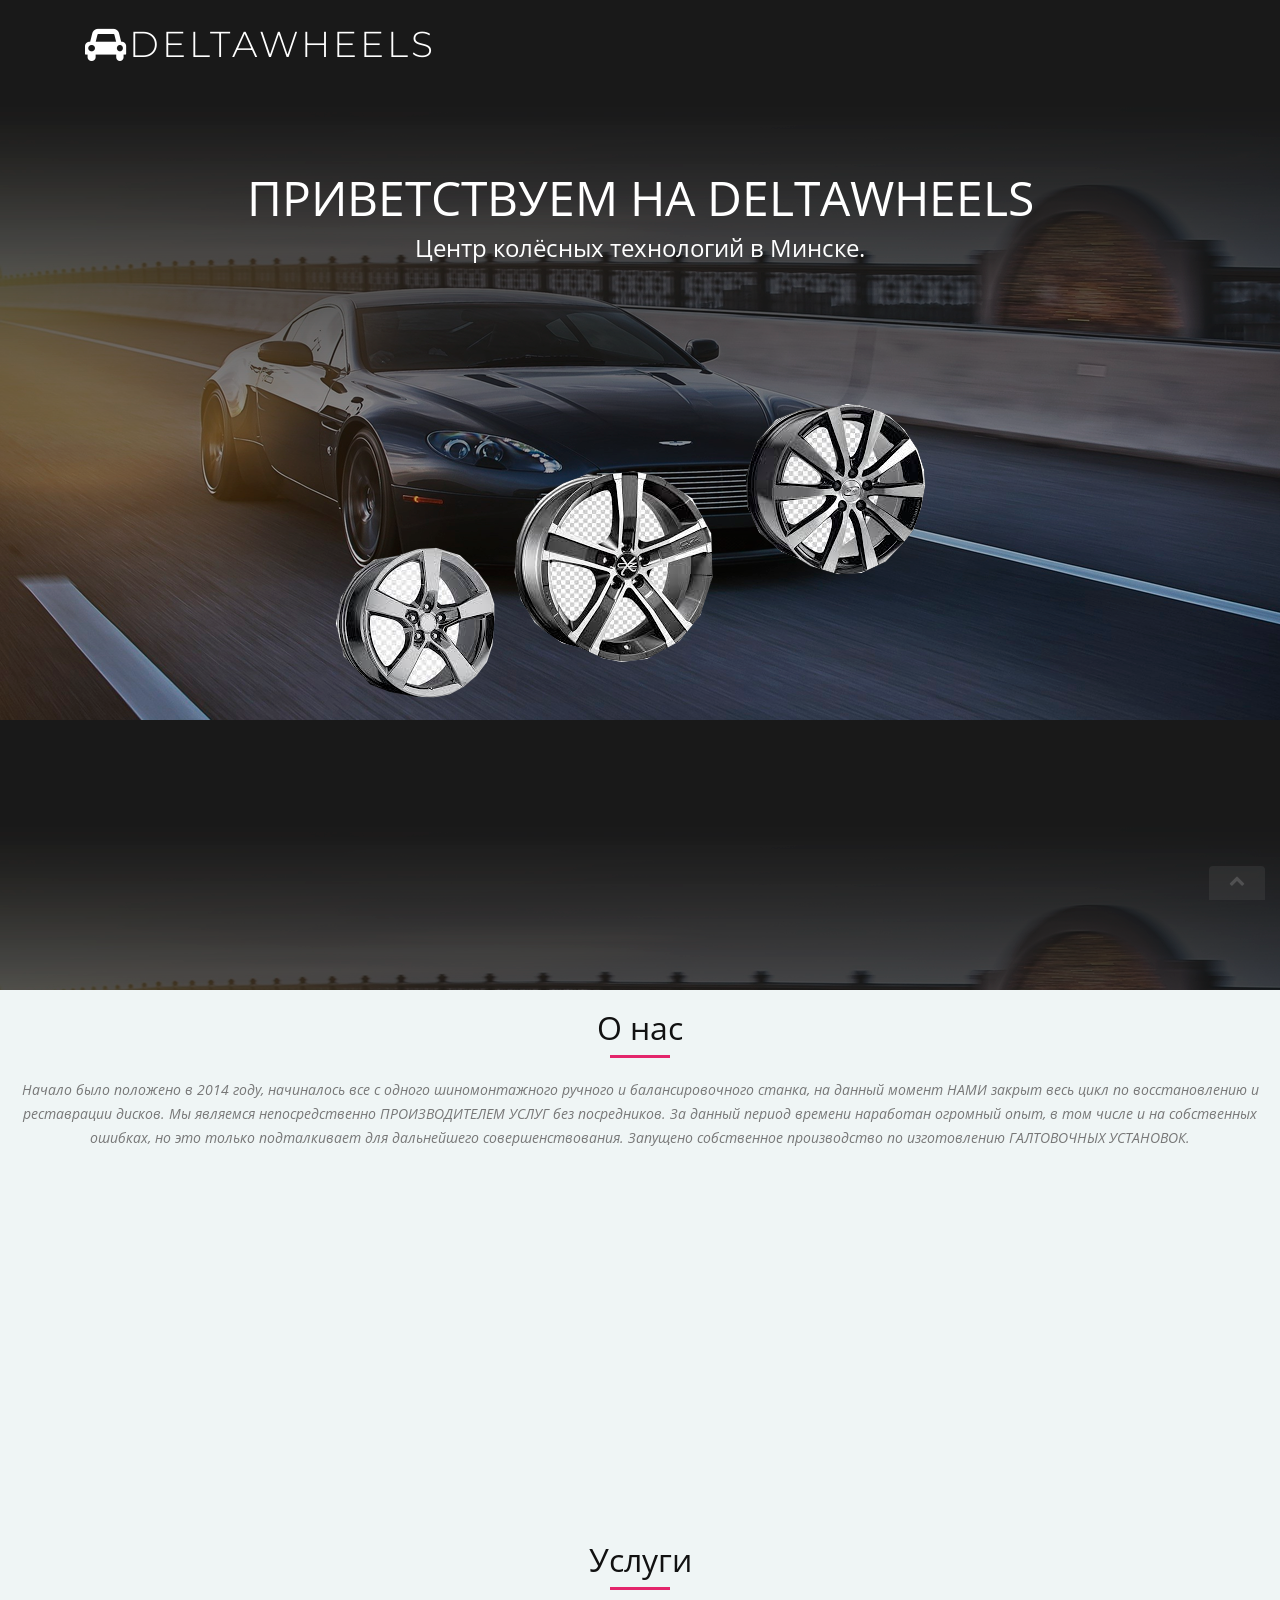
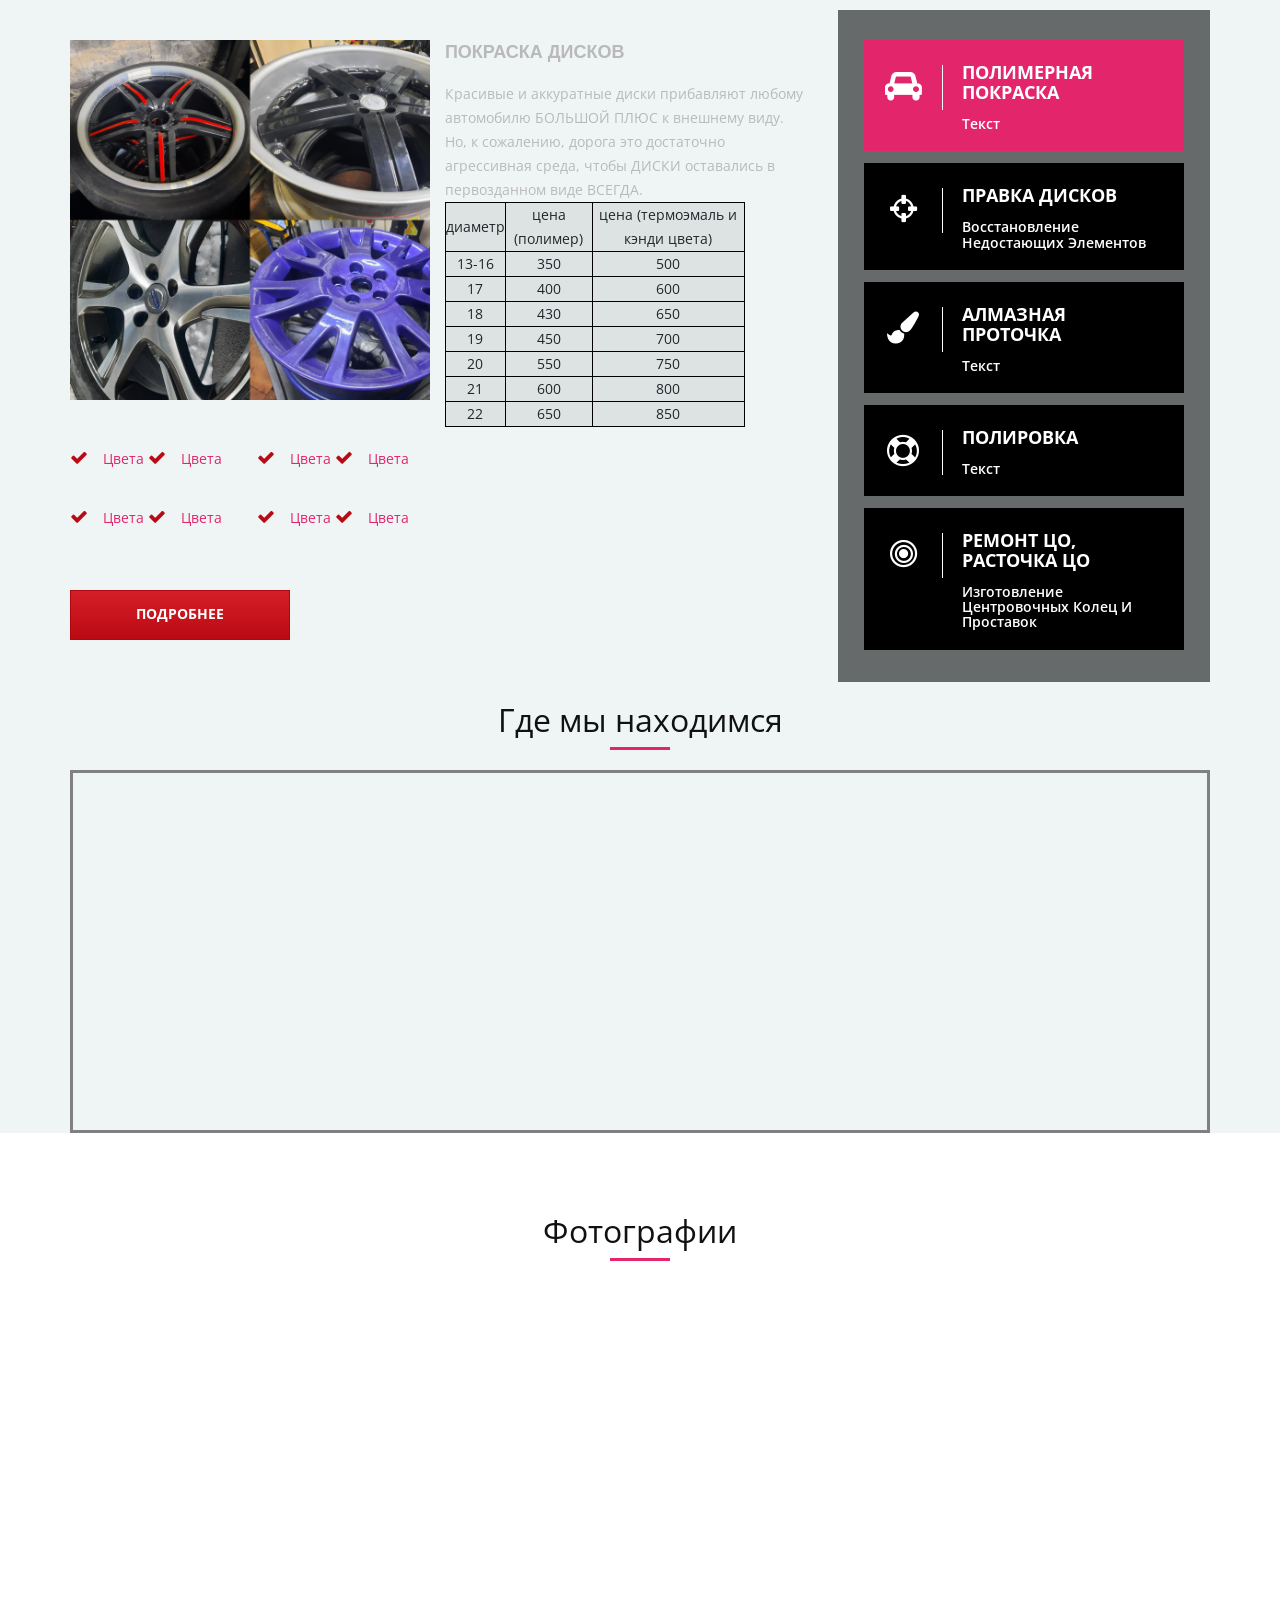
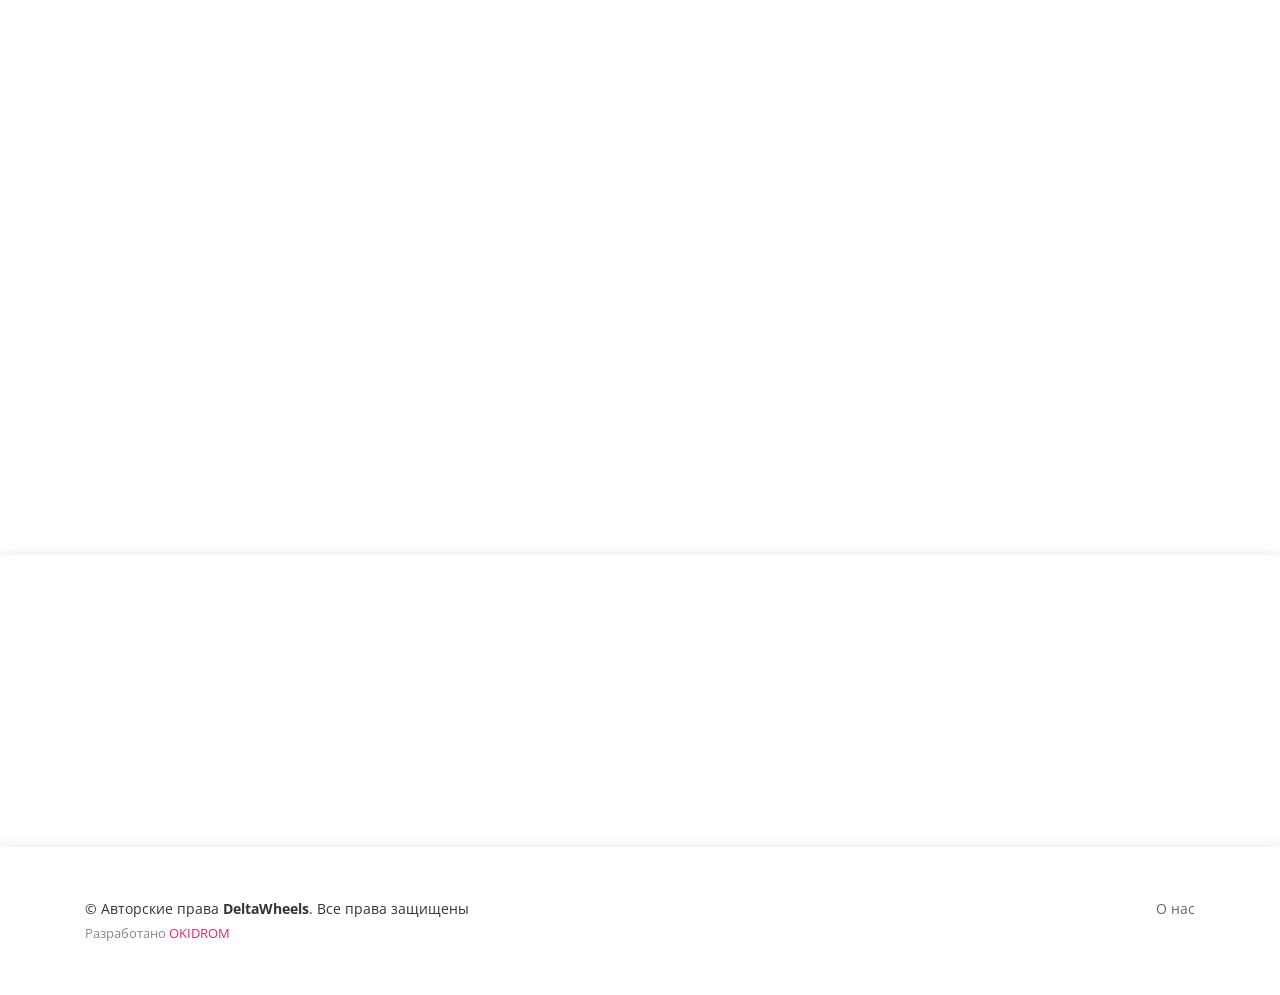
==== commit a7528e0e: "1" ====
--- a/computer.html
+++ b/computer.html
@@ -77,125 +77,6 @@
 
   <!-- ============================================================================================================== -->
 </head>
-  <link rel="stylesheet" href="css/right-nav-style.css">
-    <!--
-    Скрытый checkbox, отвечающий за переключение панели, должен быть в верхней части документа, лучше сразу после тега `<body>`
-
-    `id` атрибут предназначен для связки с атрибутом `for` тега <label>
-
-    Атрибут `hidden` указывает состояние «скрытый» у текущего элемента
-    -->
-    <input type="checkbox" id="nav-toggle" hidden>
-    <!--
-    Выдвижную панель размещаете ниже
-    флажка (checkbox), но не обязательно
-    непосредственно после него, например
-    можно и в конце страницы
-    -->
-    <nav class="nav">
-        <!--
-    Метка с именем `id` чекбокса в `for` атрибуте
-    Символ Unicode 'TRIGRAM FOR HEAVEN' (U+2630)
-    Пустой атрибут `onclick` используем для исправления бага в iOS < 6.0
-    См: http://timpietrusky.com/advanced-checkbox-hack
-    -->
-        <label for="nav-toggle" class="nav-toggle" onclick></label>
-        <!--
-    Здесь размещаете любую разметку,
-    если это меню, то скорее всего неупорядоченный список <ul>
-    -->
-        <h2 class="logo">
-          <nav id="menu">
-            <a href="https://vk.com/okidrom">Услуги</a>
-        </h2>
-        <ul>
-<!--       ---------------------------------------------------------          -->
-            <li>
-			<div class="filter">
-			  <details>
-			    <summary href="#2">ПОЛИМЕРНАЯ ПОКРАСКА</summary>
-			    <ul>
-			      <label>ПРАЙС на ПОКРАСКУ</label>
-			      <button id="myBtn">Открыть окно</button>
-			      <div id="myModal" class="modal">
-					  <div class="modal-content">
-					    <div class="modal-header">
-					      <span class="close">&times;</span>
-					      <h2>Шапка модального окна</h2>
-					    </div>
-					    <div class="modal-body">
-					      <p>Какой-то текст в теле модального окна</p>
-					      <p>Ещё другой текст...</p>
-					    </div>
-					  </div>
-			    </ul>
-			  </details>
-			</div>
-<!--       ---------------------------------------------------------          -->
-			<li>
-			<div class="filter">
-			  <details>
-			    <summary href="#3">Услуга 2</summary>
-			    <ul>
-			      <label>Услуга 2</label>
-			    </ul>
-			  </details>
-			</div>
-<!--       ---------------------------------------------------------          -->
-			<li>
-			<div class="filter">
-			  <details>
-			    <summary href="#4">Услуга 3</summary>
-			    <ul>
-			      <label>Услуга 3</label>
-			    </ul>
-			  </details>
-			</div>
-<!--       ---------------------------------------------------------          -->
-			<li>
-			<div class="filter">
-			  <details>
-			    <summary href="#5">Услуга 4</summary>
-			    <ul>
-			      <label>Услуга 4</label>
-			    </ul>
-			  </details>
-			</div>
-<!--       ---------------------------------------------------------          -->
-			<li>
-			<div class="filter">
-			  <details>
-			    <summary href="#6">Услуга 5</summary>
-			    <ul>
-			      <label>Услуга 5</label>
-			    </ul>
-			  </details>
-			</div>
-<!--       ---------------------------------------------------------          -->
-			<li>
-			<div class="filter">
-			  <details>
-			    <summary href="#7">Услуга 6</summary>
-			    <ul>
-			      <label>Услуга 6</label>
-			    </ul>
-			  </details>
-			</div>
-<!--       ---------------------------------------------------------          -->
-			<li>
-			<div class="filter">
-			  <details>
-			    <summary href="#8">Услуга 7</summary>
-			    <ul>
-			      <label>Услуга 7</label>
-			    </ul>
-			  </details>
-			</div>
-<!--       ---------------------------------------------------------          -->
-          </nav>
-        </ul>
-    </nav>
-    <div class="mask-content"></div>
 <body>
 
   <!--==========================
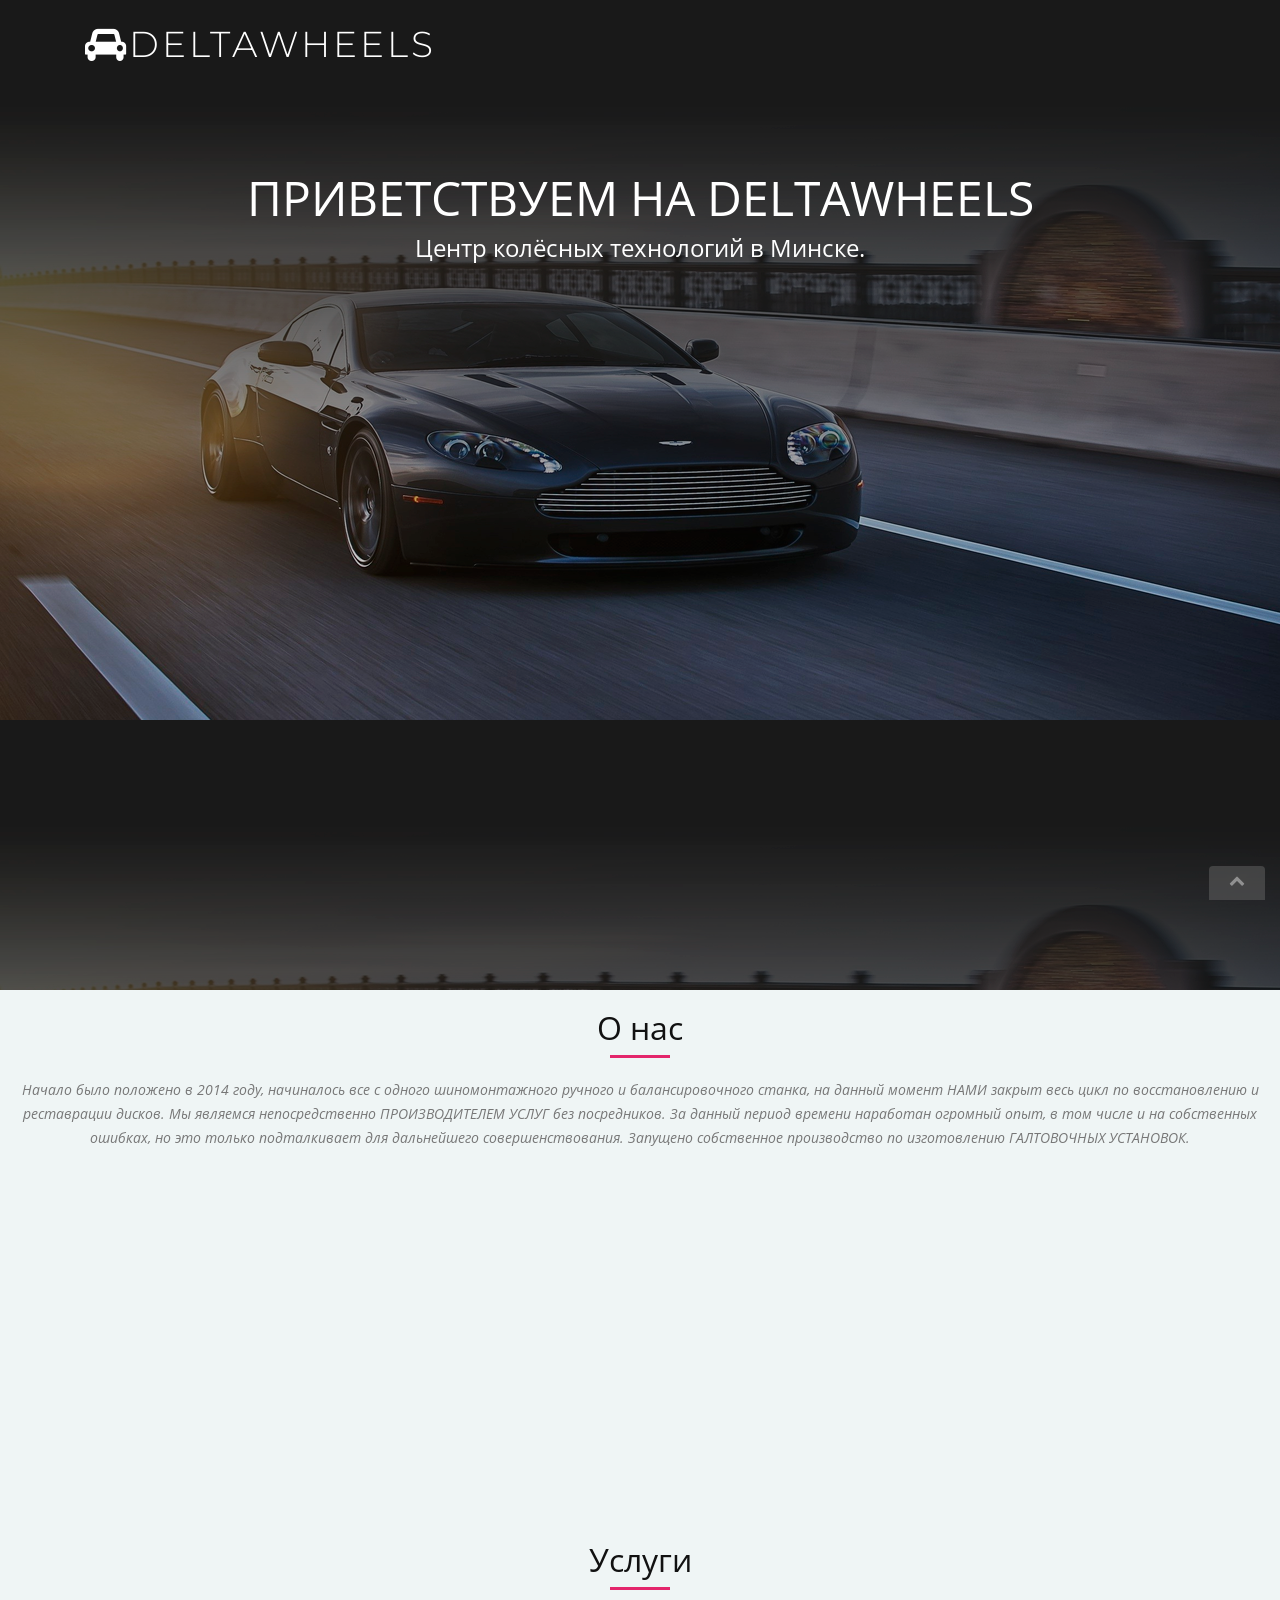
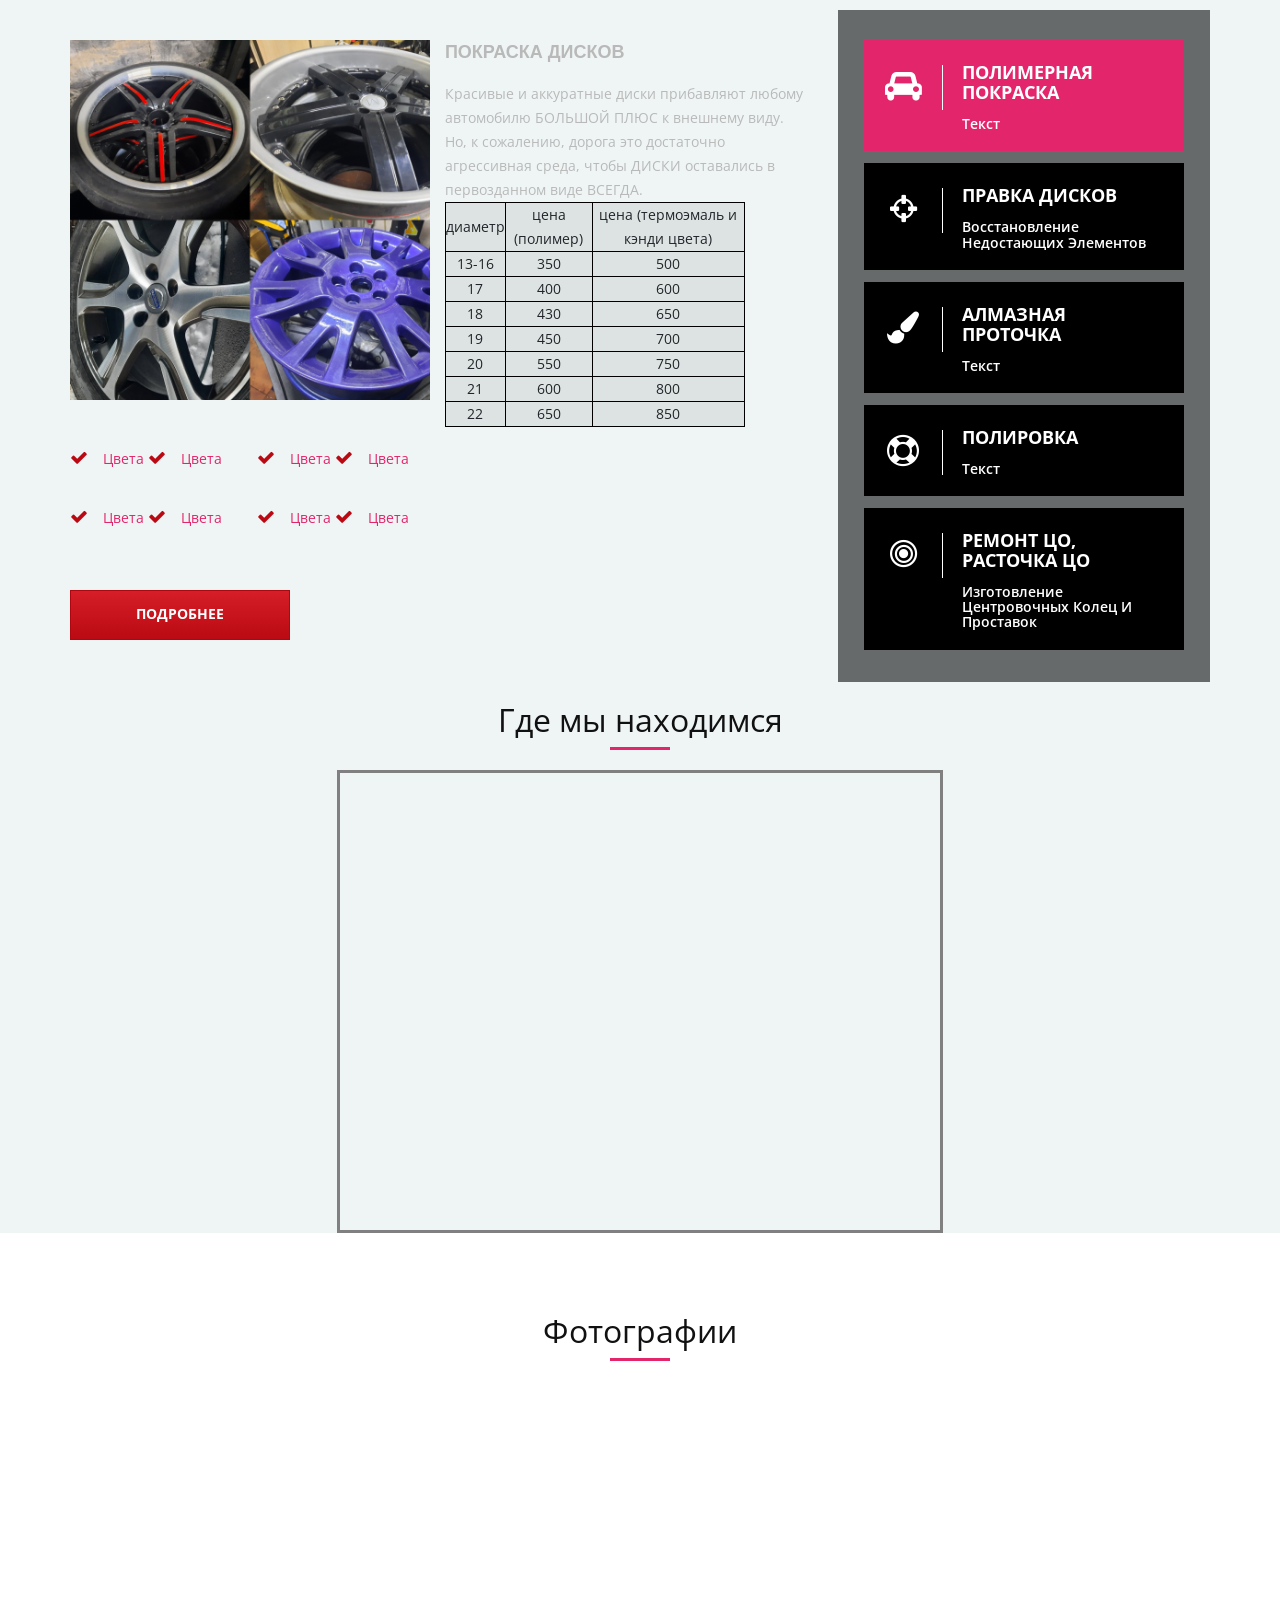
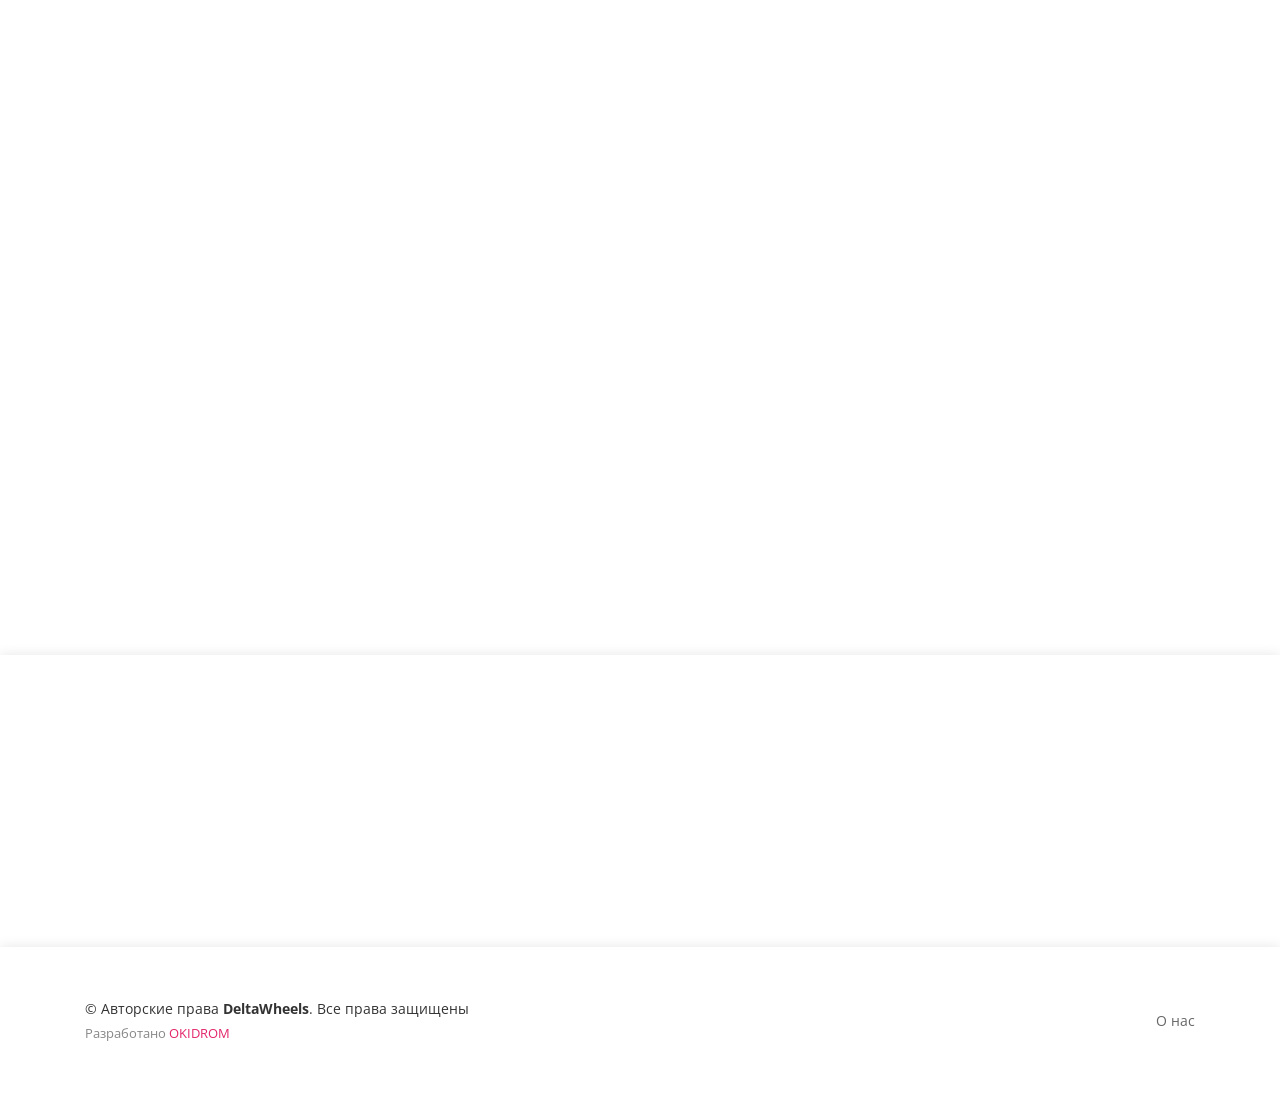
==== commit 95ac3d27: "1" ====
--- a/computer.html
+++ b/computer.html
@@ -102,7 +102,7 @@
       <p>Центр колёсных технологий в Минске.</p>
     </div>
 
-    <div class="product-screens">
+<!--    <div class="product-screens">
 
       <div class="product-screen-1" data-aos="fade-up" data-aos-delay="400">
         <img src="img/product-screen-1.png" alt="">
@@ -116,7 +116,7 @@
         <img src="img/product-screen-3.png" alt="">
       </div>
 
-    </div>
+    </div>-->
 
   </section>
 
@@ -135,10 +135,15 @@
 Запущено собственное производство по изготовлению ГАЛТОВОЧНЫХ УСТАНОВОК.
 
           </p>
-        </div>
-
-        <div class="row">
+                  <div class="row">
           <div class="col-lg-6 content" data-aos="fade-left">
+            <style>
+                      .row {
+                          display: flex;
+                          justify-content: center;
+                          align-items: center; // если нужно выравнивание по вертикали
+                      }
+                    </style>
             <iframe 
             width="560" 
             height="315" 
@@ -151,7 +156,7 @@
             </iframe>
           </div>
         </div>
-
+        </div>
       </div>
     </section>
 
@@ -527,9 +532,9 @@
 			</style>
 		<div class="outline">
 			<iframe
-			src="https://www.google.com/maps/embed?pb=!1m18!1m12!1m3!1d2353.997375449861!2d27.542689651142954!3d53.84291057998837!2m3!1f0!2f0!3f0!3m2!1i1024!2i768!4f13.1!3m3!1m2!1s0x46dbd1a967682c25%3A0xa7b464e674bf55df!2z0YPQu9C40YbQsCDQodC10YDQvtCy0LAgMTgsINCc0LjQvdGB0Lo!5e0!3m2!1sru!2sby!4v1617296447471!5m2!1sru!2sby"
-			width="1140"
-			height="350"
+			src="https://www.google.com/maps/embed?pb=!1m18!1m12!1m3!1d1176.998280834631!2d27.543810814760207!3d53.84292505392821!2m3!1f0!2f0!3f0!3m2!1i1024!2i768!4f13.1!3m3!1m2!1s0x46dbd1a914096fa3%3A0x3bc591c8e9476cad!2zRGVsdGFXaGVlbHMuYnkg0JDQu9C80LDQt9C90LDRjyDRiNC70LjRhNC-0LLQutCwLCDQv9GA0L7RgtC-0YfQutCwINCh0YLQsNC50LvQuNC90LMg0LTQuNGB0LrQvtCy!5e0!3m2!1sru!2sby!4v1621704893111!5m2!1sru!2sby"
+			width="600"
+			height="450"
 			style="border:0;"
 			allowfullscreen=""
 			loading="lazy">
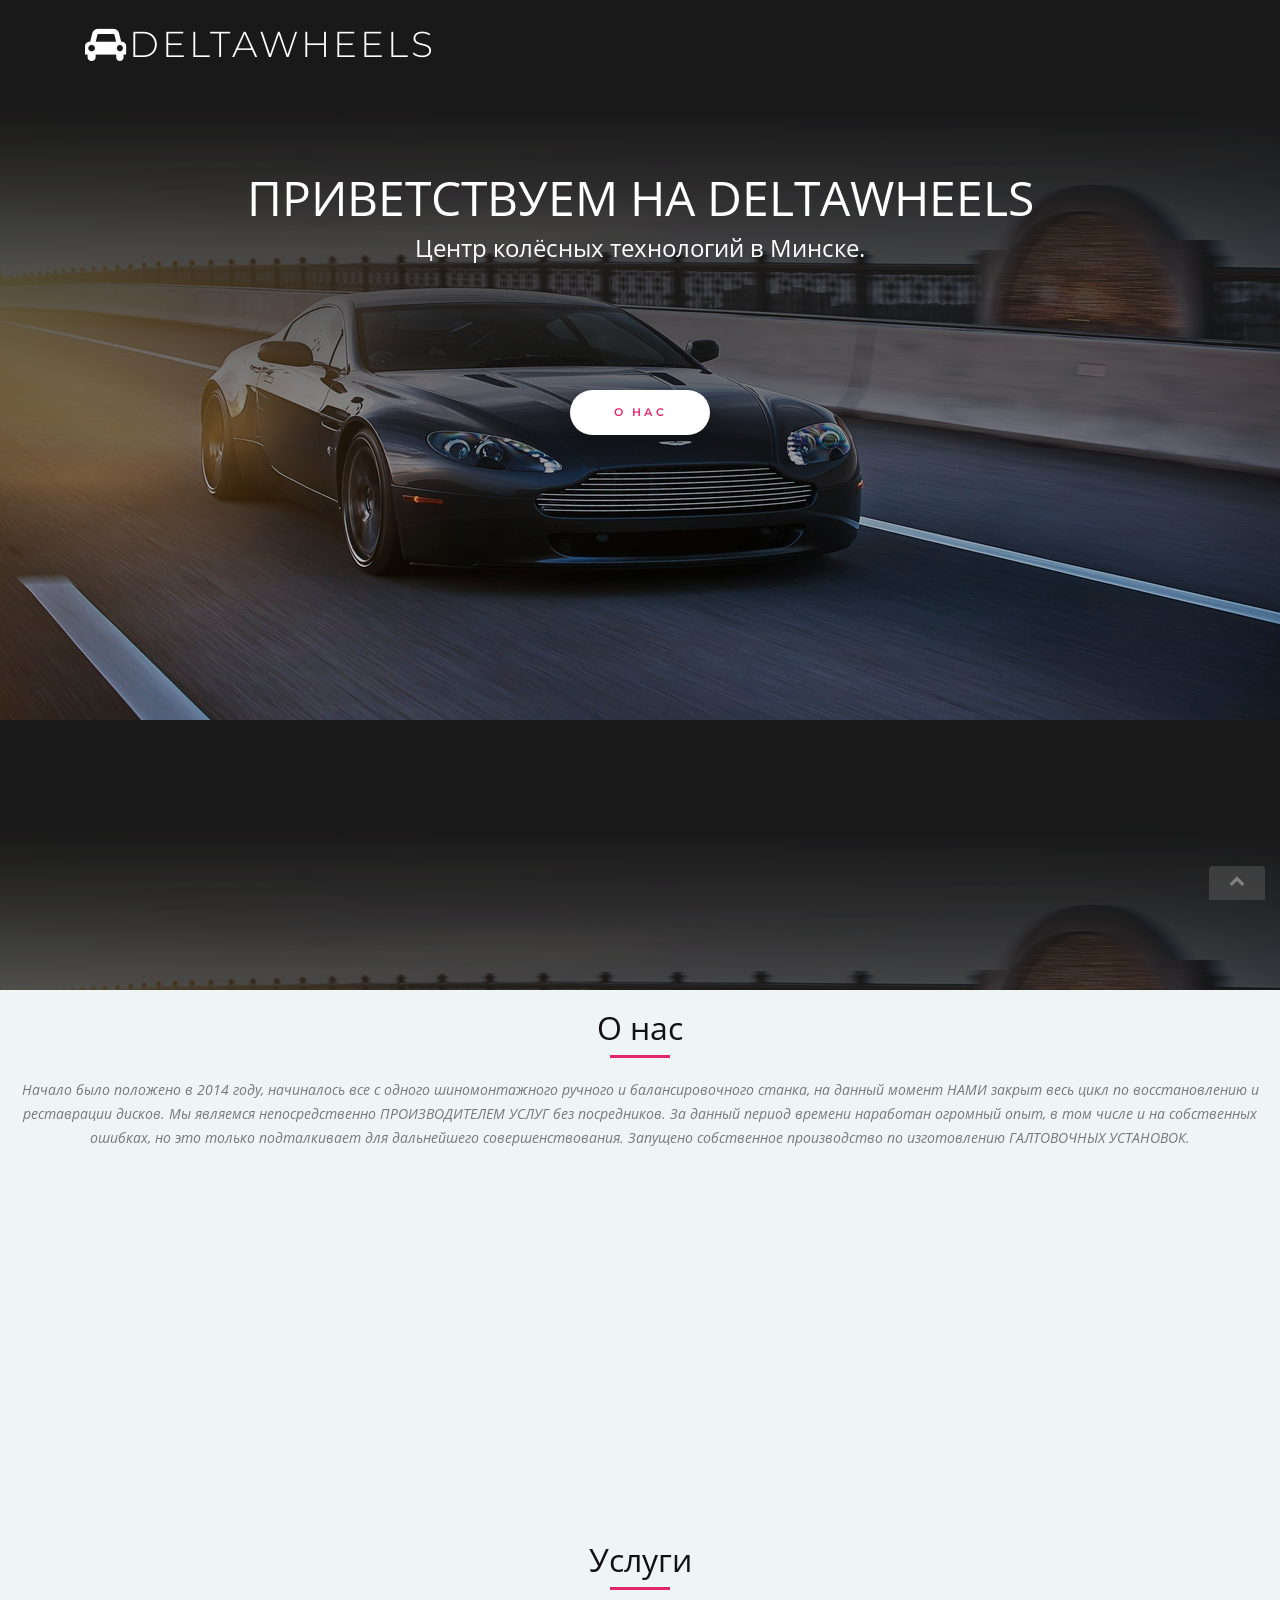
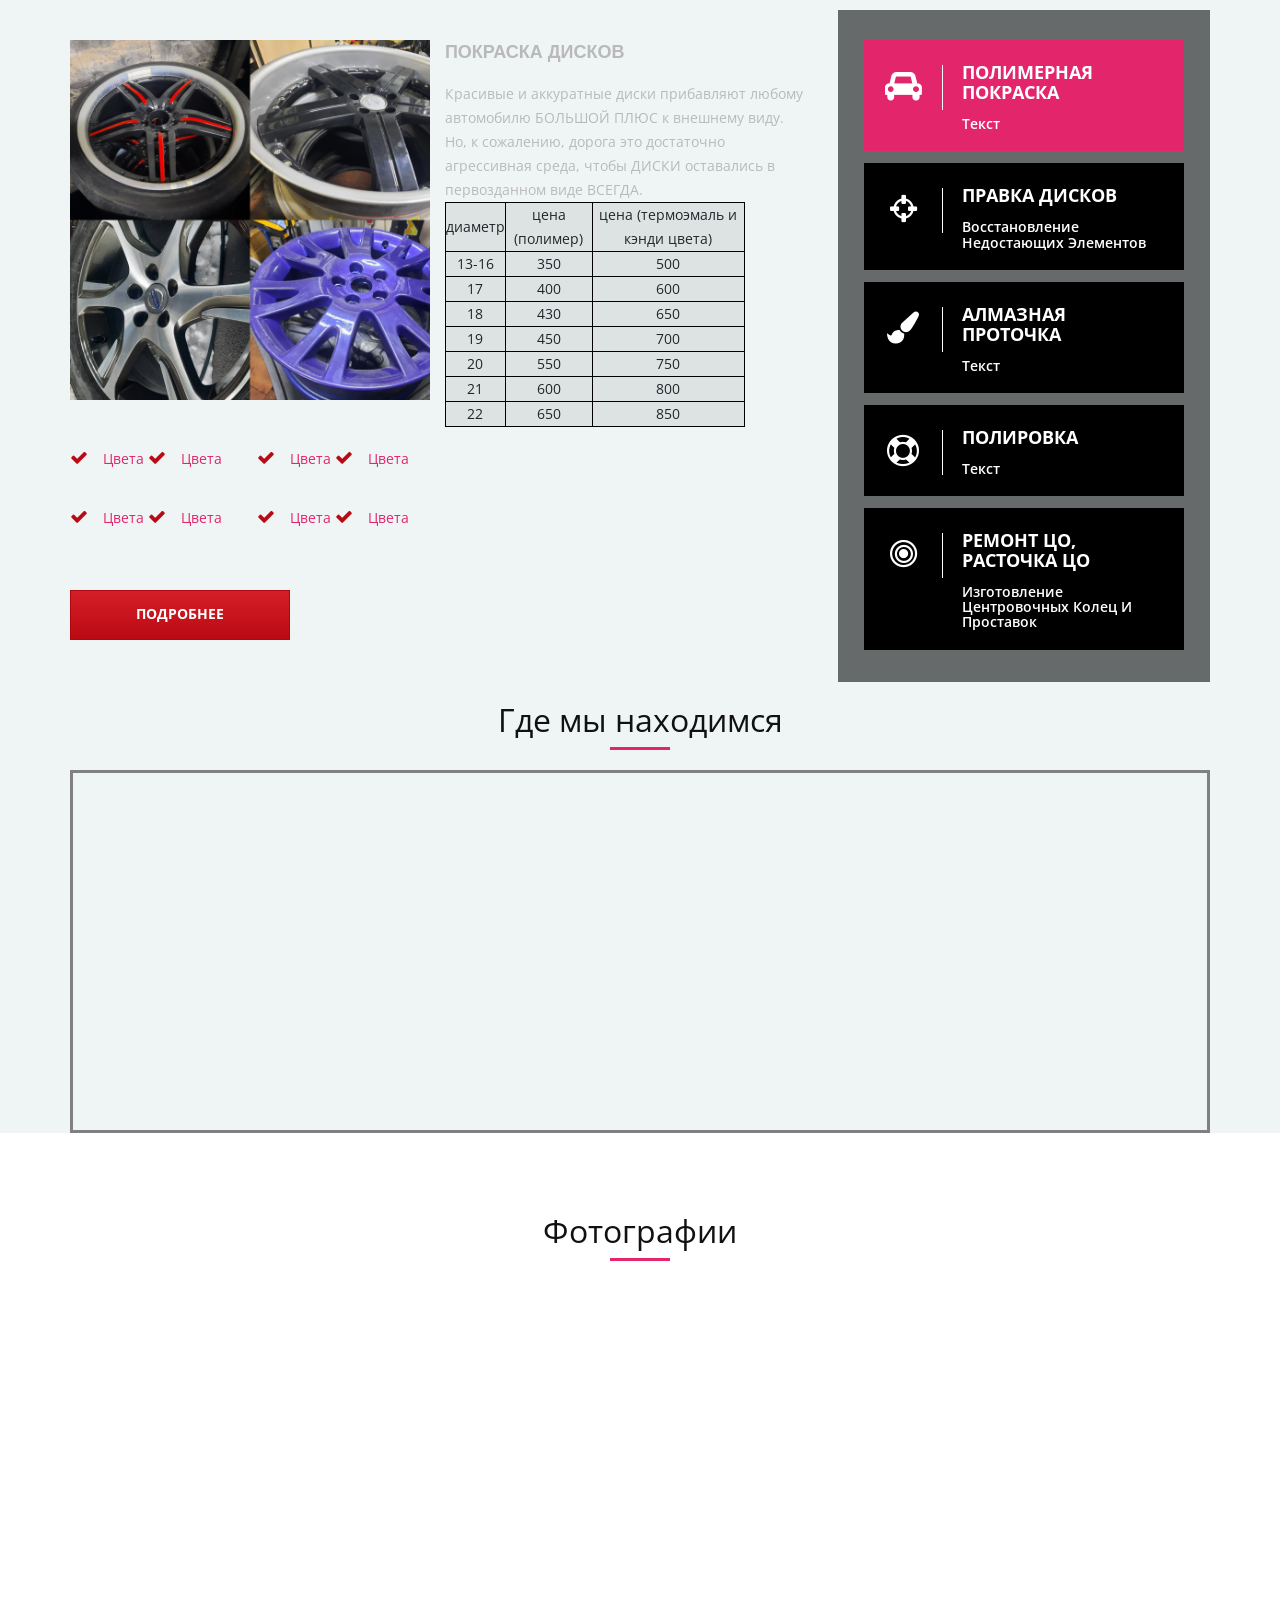
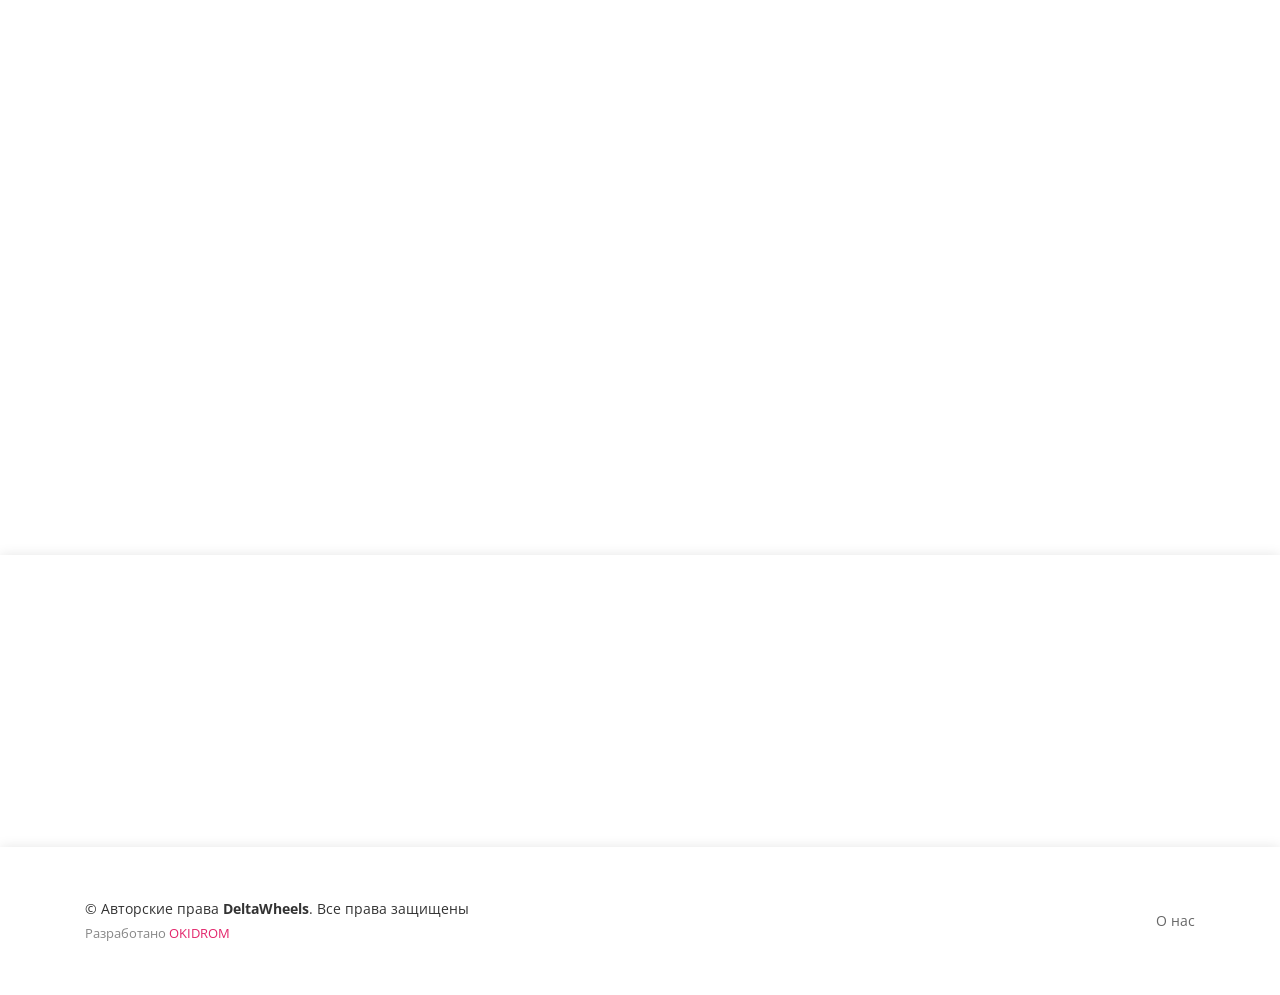
==== commit 462132c8: "1" ====
--- a/computer.html
+++ b/computer.html
@@ -100,6 +100,9 @@
     <div class="intro-text">
       <h2>Приветствуем на DeltaWheels</h2>
       <p>Центр колёсных технологий в Минске.</p>
+          <div>
+      <a href="#main" class="floating-button">О нас</a>
+    </div>
     </div>
 
 <!--    <div class="product-screens">
@@ -117,7 +120,6 @@
       </div>
 
     </div>-->
-
   </section>
 
   <main id="main">
@@ -135,15 +137,8 @@
 Запущено собственное производство по изготовлению ГАЛТОВОЧНЫХ УСТАНОВОК.
 
           </p>
-                  <div class="row">
-          <div class="col-lg-6 content" data-aos="fade-left">
-            <style>
-                      .row {
-                          display: flex;
-                          justify-content: center;
-                          align-items: center; // если нужно выравнивание по вертикали
-                      }
-                    </style>
+          <div class="row">
+          <div data-aos="fade-left">
             <iframe 
             width="560" 
             height="315" 
@@ -533,8 +528,8 @@
 		<div class="outline">
 			<iframe
 			src="https://www.google.com/maps/embed?pb=!1m18!1m12!1m3!1d1176.998280834631!2d27.543810814760207!3d53.84292505392821!2m3!1f0!2f0!3f0!3m2!1i1024!2i768!4f13.1!3m3!1m2!1s0x46dbd1a914096fa3%3A0x3bc591c8e9476cad!2zRGVsdGFXaGVlbHMuYnkg0JDQu9C80LDQt9C90LDRjyDRiNC70LjRhNC-0LLQutCwLCDQv9GA0L7RgtC-0YfQutCwINCh0YLQsNC50LvQuNC90LMg0LTQuNGB0LrQvtCy!5e0!3m2!1sru!2sby!4v1621704893111!5m2!1sru!2sby"
-			width="600"
-			height="450"
+			width="1140"
+			height="350"
 			style="border:0;"
 			allowfullscreen=""
 			loading="lazy">
--- a/css/style.css
+++ b/css/style.css
@@ -30,7 +30,42 @@
   margin: 0 0 20px 0;
   padding: 0;
 }
-
+/* Видео по середине, почему то меняет и самую последнюю страницу */
+.row {
+  display: flex;
+  justify-content: center;
+  align-items: center; // если нужно выравнивание по вертикали
+      }
+
+      html{
+   scroll-behavior: smooth;
+}
+/* кнопка в начале страница опускающия до О НАС*/
+.floating-button {
+  text-decoration: none;
+  display: inline-block;
+  width: 140px;
+  height: 45px;
+  line-height: 45px;
+  border-radius: 45px;
+  margin: 110px 20px;
+  font-family: 'Montserrat', sans-serif;
+  font-size: 11px;
+  text-transform: uppercase;
+  text-align: center;
+  letter-spacing: 3px;
+  font-weight: 600;
+  color: #e3256b;
+  background: white;
+  box-shadow: 0 8px 15px rgba(0, 0, 0, .1);
+  transition: .3s;
+}
+.floating-button:hover {
+  background: #e3256b;
+  box-shadow: 0 15px 20px rgba(227, 37, 107, .4);
+  color: white;
+  transform: translateY(-7px);
+}
 /* Back to top button */
 .back-to-top {
   position: fixed;
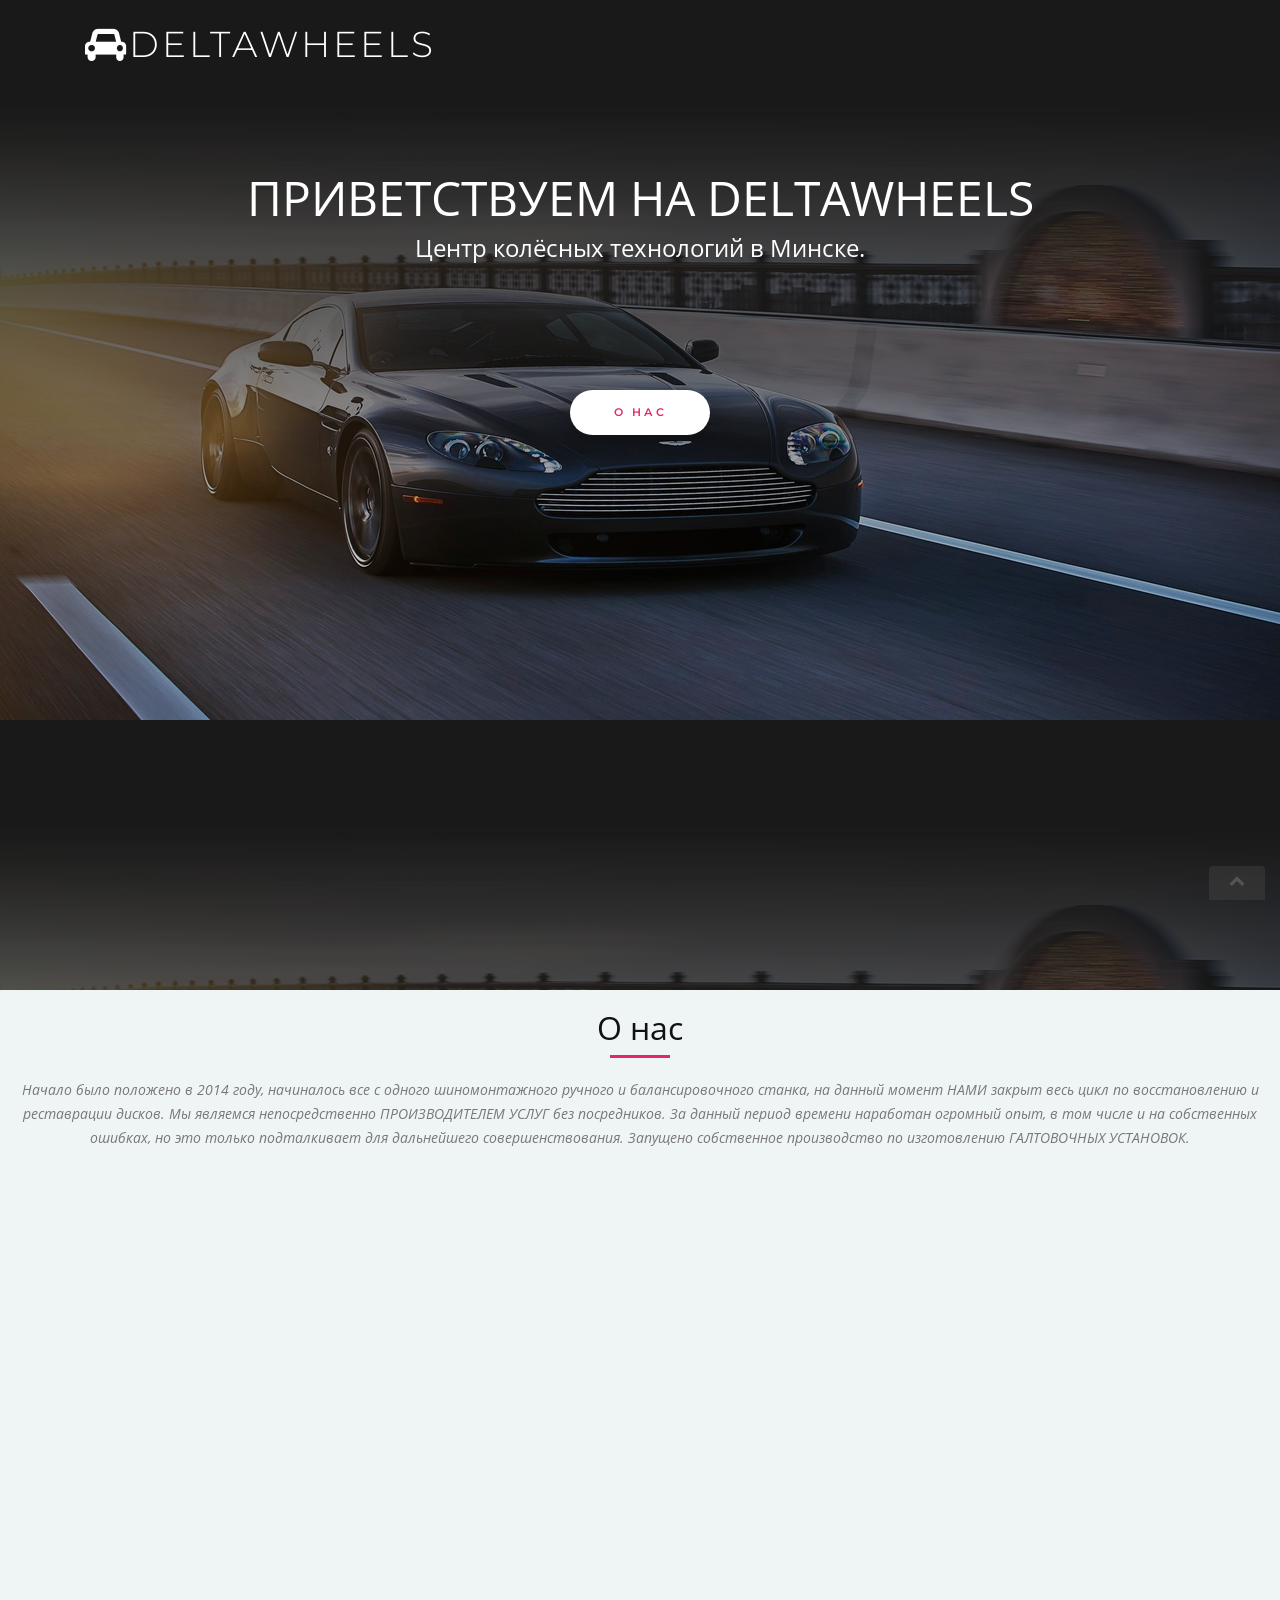
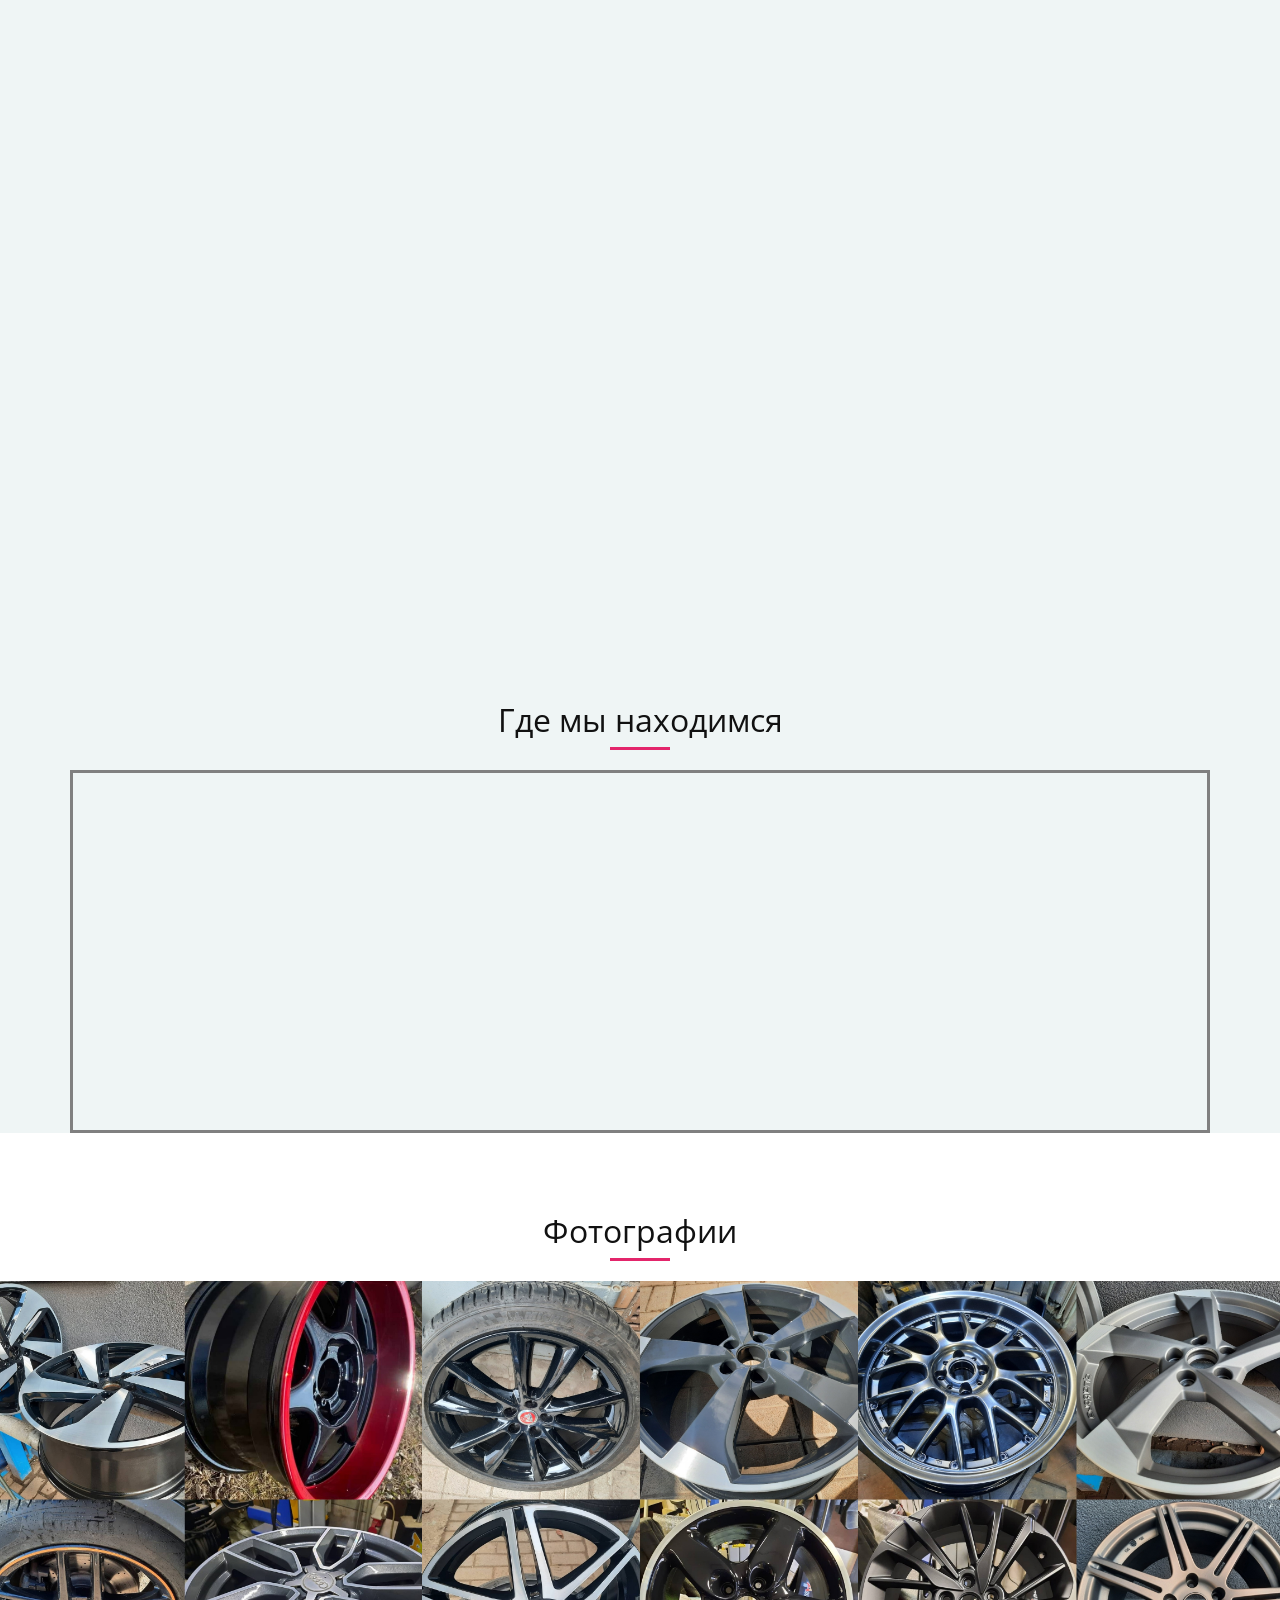
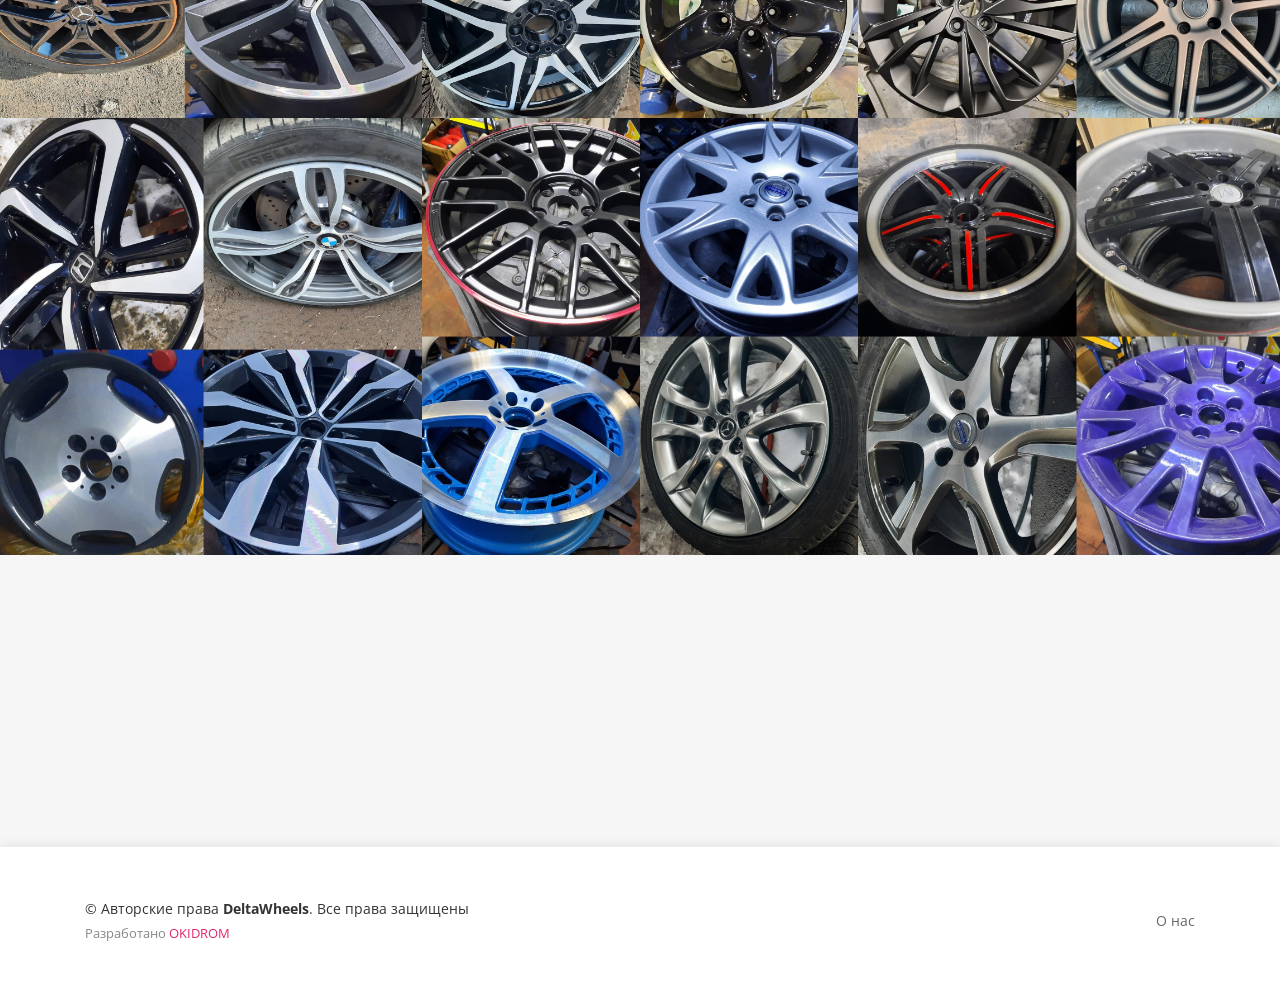
==== commit ecc5e2f0: "1" ====
--- a/computer.html
+++ b/computer.html
@@ -27,10 +27,7 @@
 
   <!-- Main Stylesheet File -->
   <link href="css/style.css" rel="stylesheet">
-  <link href="css/viezd.css" rel="stylesheet">
-  <link href="css/modal.css" rel="stylesheet">
-
-    <link href="templates\autocare\images\favicon.ico" rel="shortcut icon" type="image/vnd.microsoft.icon">
+
   <link href="components\com_sppagebuilder\assets\css\font-awesome.min.css" rel="stylesheet" type="text/css">
   <link href="components\com_sppagebuilder\assets\css\animate.min.css" rel="stylesheet" type="text/css">
   <link href="components\com_sppagebuilder\assets\css\sppagebuilder.css" rel="stylesheet" type="text/css">
@@ -158,7 +155,7 @@
     <!--USLUGI-->
 
     <section id="section-id-1490313003177" class="section-bg">
-            <div class="container-fluid">
+            <div data-aos="flip-left" class="container-fluid">
         <div class="section-header">
           <h3 class="section-title">Услуги</h3>
           <span class="section-divider"></span>
@@ -511,7 +508,7 @@
     <!--==========================
       Где мы находимся
     ============================-->
-    <section id="more-features" class="section-bg">
+    <section data-aos="zoom-in" id="more-features" class="section-bg">
       <div class="container">
         <div class="section-header">
           <h3 class="section-title">Где мы находимся</h3>
--- a/css/style.css
+++ b/css/style.css
@@ -928,4 +928,20 @@
   #menu > ul > li:first-child {
     border-top: 0;
     margin-top: 0;
-    padding-top: 0; }+    padding-top: 0; }
+
+  TABLE {
+    border-collapse: collapse; /* Убираем двойные линии между ячейками */
+    width: 300px; /* Ширина таблицы */
+   }
+   TH, TD {
+    border: 1px solid black; /* Параметры рамки */
+    text-align: center; /* Выравнивание по центру */
+    padding: 4px; /* Поля вокруг текста */
+   }
+   TH {
+    background: #fc0; /* Цвет фона ячейки */
+    height: 40px; /* Высота ячеек */
+    vertical-align: bottom; /* Выравнивание по нижнему краю */
+    padding: 0; /* Убираем поля вокруг текста */
+   }
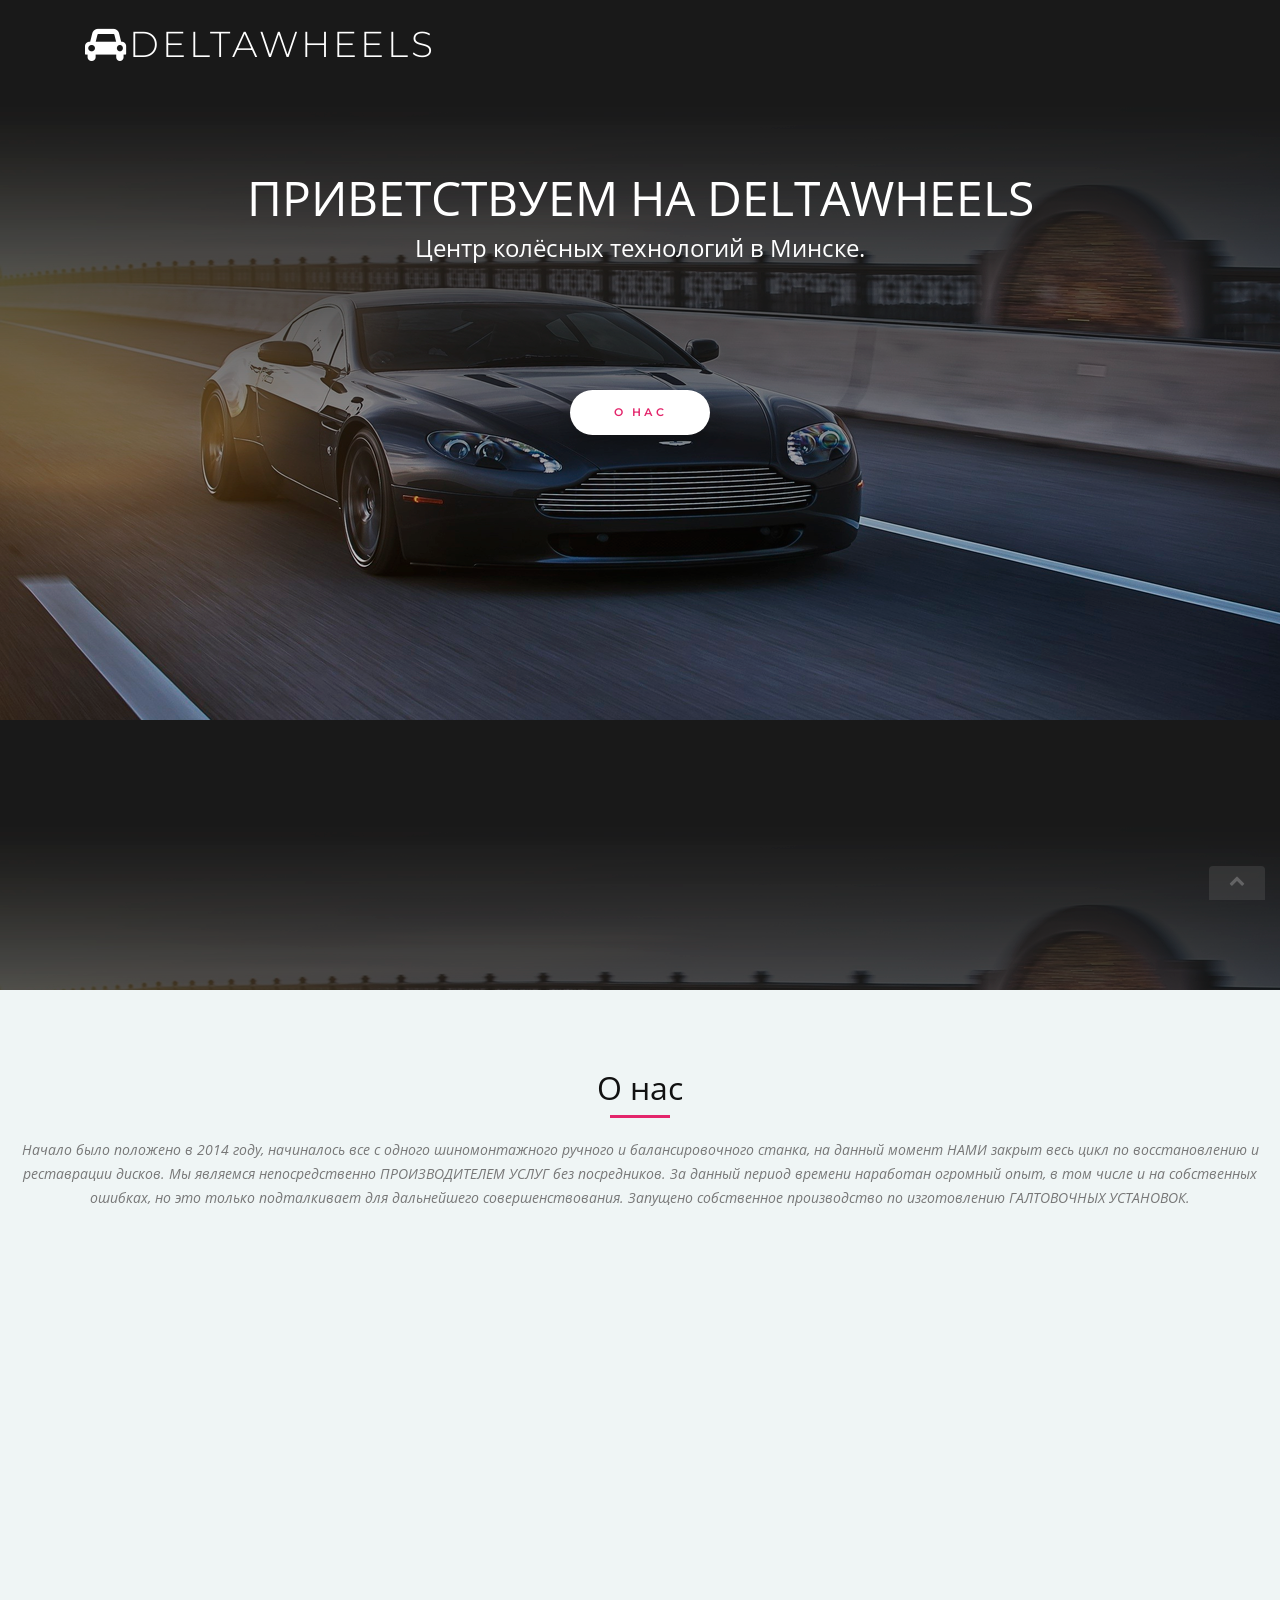
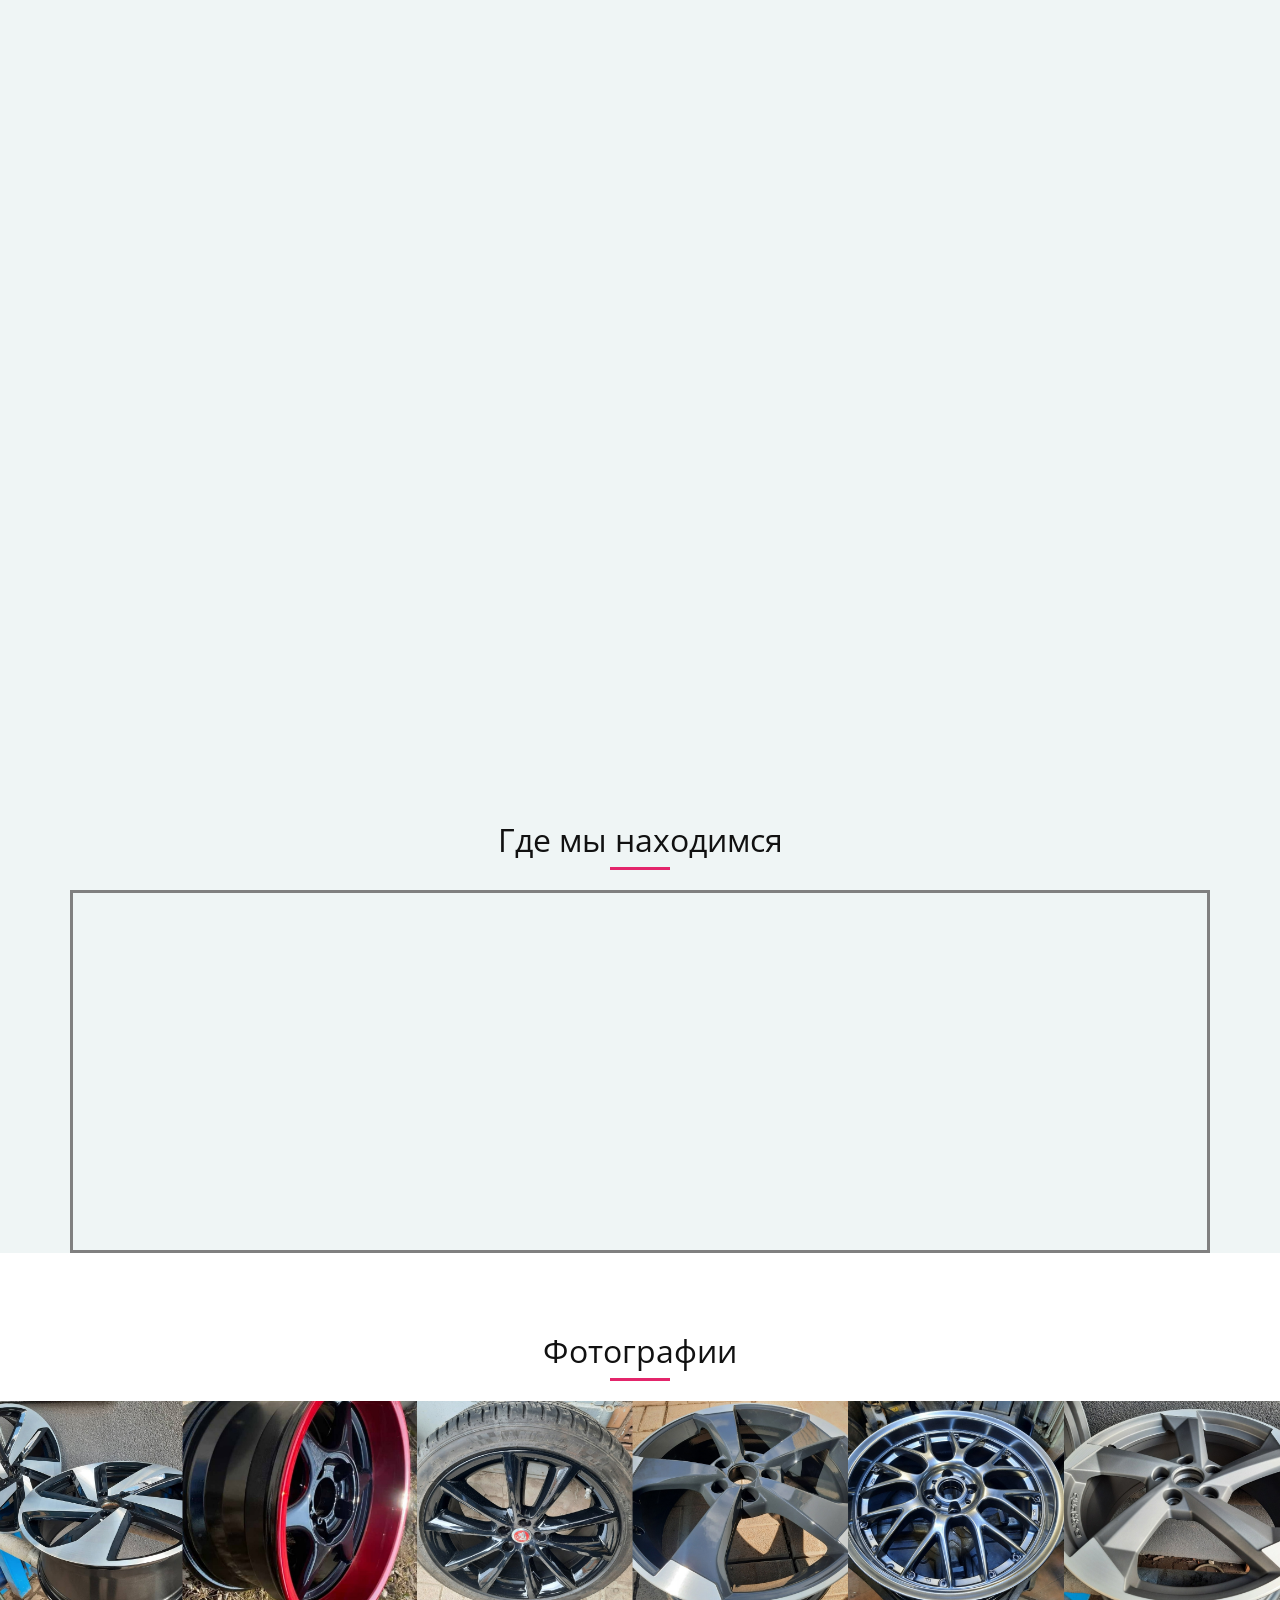
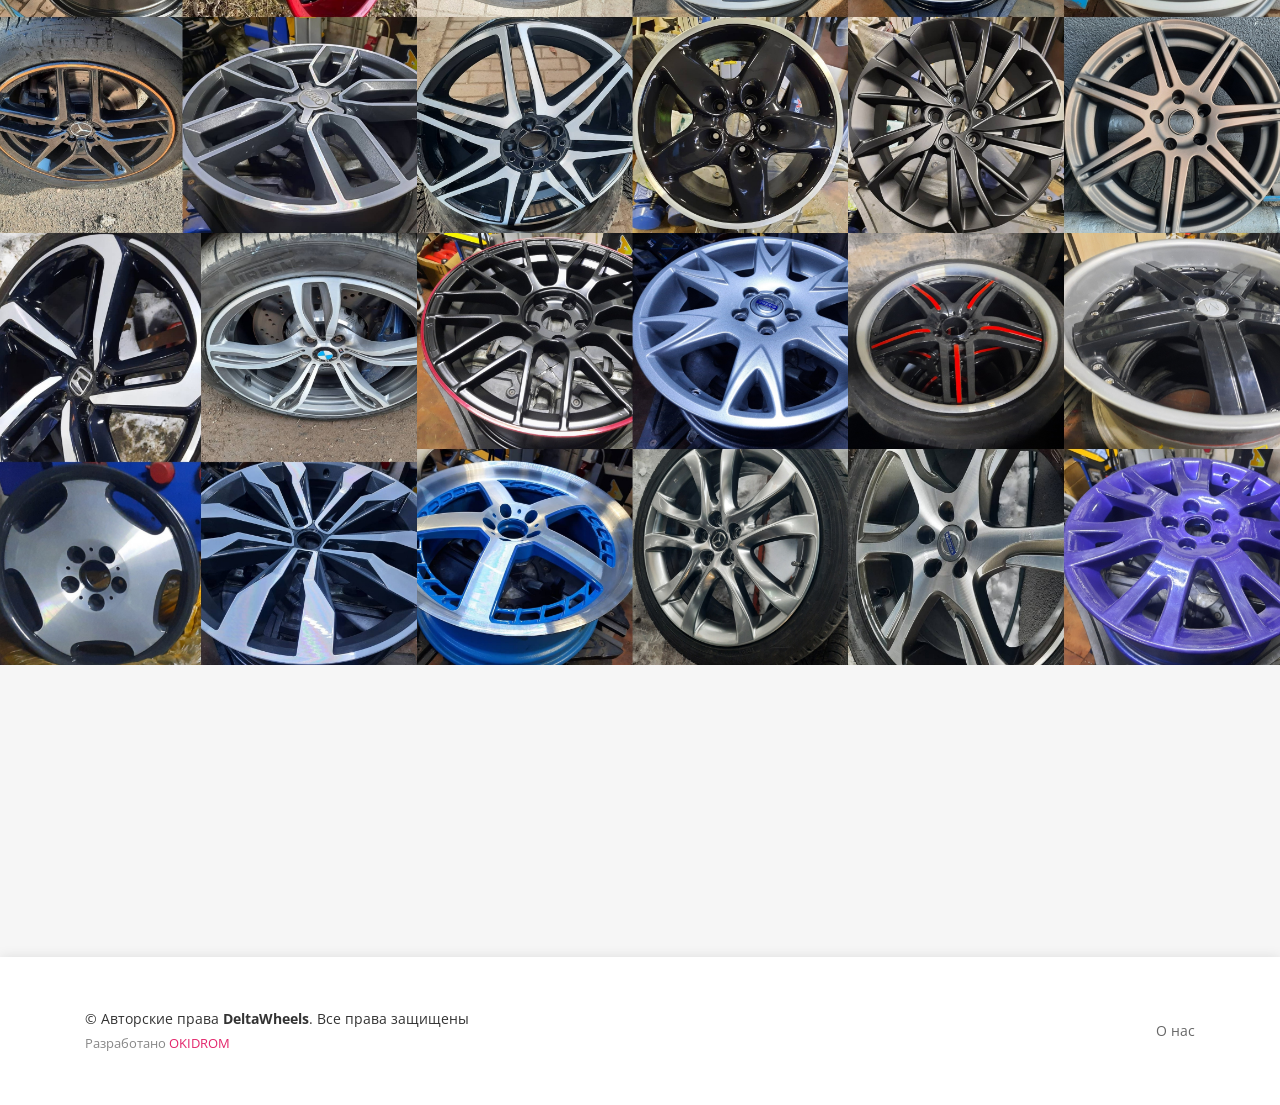
==== commit f0c4b9aa: "1" ====
--- a/computer.html
+++ b/computer.html
@@ -71,7 +71,6 @@
 h6{font-family:Open Sans, sans-serif; font-weight:600; }
 #sp-bottom{ background-image:url("images/footer-area.jpg");background-repeat:no-repeat;background-size:cover;background-attachment:scroll;background-position:50% 0;background-color:#f5f5f5;padding:63px 0px 120px 0px; }
   </style>
-
   <!-- ============================================================================================================== -->
 </head>
 <body>
@@ -124,7 +123,7 @@
     <!--==========================
       О нас
     ============================-->
-    <section style="background-image: url('img/background.png'id="about" class="section-bg">
+    <section id="about" class="section-bg">
       <div class="container-fluid">
         <div class="section-header">
           <h3 class="section-title">О нас</h3>
@@ -157,6 +156,65 @@
     <section id="section-id-1490313003177" class="section-bg">
             <div data-aos="flip-left" class="container-fluid">
         <div class="section-header">
+
+          <!-- ОКОШКИ МОДАЛЬНЫЕ -->
+
+          <div id="remontco" class="modal">
+    <div class="modal__content">
+        <h1>Ремонт ЦО,Расточка ЦО</h1>
+
+        <p>
+            С течением времени на некоторых дисках разбивается центральное отверстие, из-за чего появляется вибрация на скоростях. 
+        </p>
+        <p>
+          ФОТО-1
+        </p>
+        <p>
+          Решение вопроса заключается в изготовлении РЕМОНТНЫХ КОЛЕЦ из АЛЮМИНИЯ с четким внутренним диаметром под конкретную машину. Внешний размер кольца зависит от степени повреждения  ЦЕНТРАЛЬНОГО ОТВЕРСТИЯ. Растачивается  центральное на диске токарном станке с ЧПУ, запресовывается  ремонтное кольцо и вопрос закрывается.
+        </p>
+        <p>
+          ВИДЕО
+          <table>
+    <tr>
+        <td>работа</td>
+        <td>цена</td>
+    </tr>
+    <tr>
+        <td>ремонтные, центровочные кольца (алюминий)</td>
+        <td>80</td>
+    </tr>
+    <tr>
+        <td>расточка цо (зависит от величины расточки и диаметра</td>
+        <td>80-120</td>
+    </tr>
+    <tr>
+        <td>расточка цо (под ремонтные кольца с запрессовкой</td>
+        <td>100</td>
+    </tr>
+    <tr>
+        <td>изготовление проставок (до 20мм)</td>
+        <td>250</td>
+    </tr>
+    <tr>
+        <td>изготовление адаптеров (с комплектом крепежа)</td>
+        <td>550</td>
+    </tr>
+</table>
+        </p>
+        <p>
+          ФОТО-3
+        </p>
+
+        <div class="modal__footer">
+            Контактный номер телефона:+375-29-378-74-23
+        </div>
+
+        <a href="#section-id-1490313003177" class="modal__close">&times;</a>
+    </div>
+</div>
+
+<!--       fnjfnajnkjsndjnal;dnjdnajnwdnakjwnd          -->
+
           <h3 class="section-title">Услуги</h3>
           <span class="section-divider"></span>
 <section id="section-id-1490313003177" class="sppb-section ">
@@ -482,9 +540,30 @@
 </div>
 <div class="col-lg-12 col-md-12 col-sm-12 col-xs-12">
 <div class="button">
- <a class="aut-cr-btn" href="#">Подробнее</a>
+ <a href="#remontco" class="aut-cr-btn">Подробнее</a>
  </div>
   </div>
+
+  <div class="col-lg-12 col-md-12 col-sm-12 col-xs-12">
+<div class="single-list-item">
+<ul class="triple">
+<li><i class="fa fa-check" aria-hidden="true"></i>Черный глянец</li>
+<li><i class="fa fa-check" aria-hidden="true"></i>Серебро без зерна</li>
+<li><i class="fa fa-check" aria-hidden="true"></i>Кислотный цвет</li>
+<li><i class="fa fa-check" aria-hidden="true"></i>Графиты светлые</li>
+<li><i class="fa fa-check" aria-hidden="true"></i>Графиты с зерном</li>
+<li><i class="fa fa-check" aria-hidden="true"></i>Медь, Латунь</li>
+<li><i class="fa fa-check" aria-hidden="true"></i>Графиты без зерна</li>
+<li><i class="fa fa-check" aria-hidden="true"></i>Хром, Золото</li>
+</ul>
+</div>
+</div>
+<div class="col-lg-12 col-md-12 col-sm-12 col-xs-12">
+<div class="button">
+ <a href="#remontco" class="aut-cr-btn">Подробнее</a>
+ </div>
+  </div>
+  
 </div>
 </div>
 </div>
@@ -683,7 +762,14 @@
 
   <!-- ГБС -->
   <script src="js/main.js"></script>
-
+  <script ENGINE=”text/javascript”>
+
+if(screen.width <= 800){
+
+location.href="mobile.html";
+
+}
+</script>
   <script src="components\com_sppagebuilder\assets\js\sppagebuilder.js" type="text/javascript"></script>
   <script src="components\com_sppagebuilder\assets\js\jquery.magnific-popup.min.js" type="text/javascript"></script>
   <script src="templates\autocare\js\bootstrap.min.js" type="text/javascript"></script>
